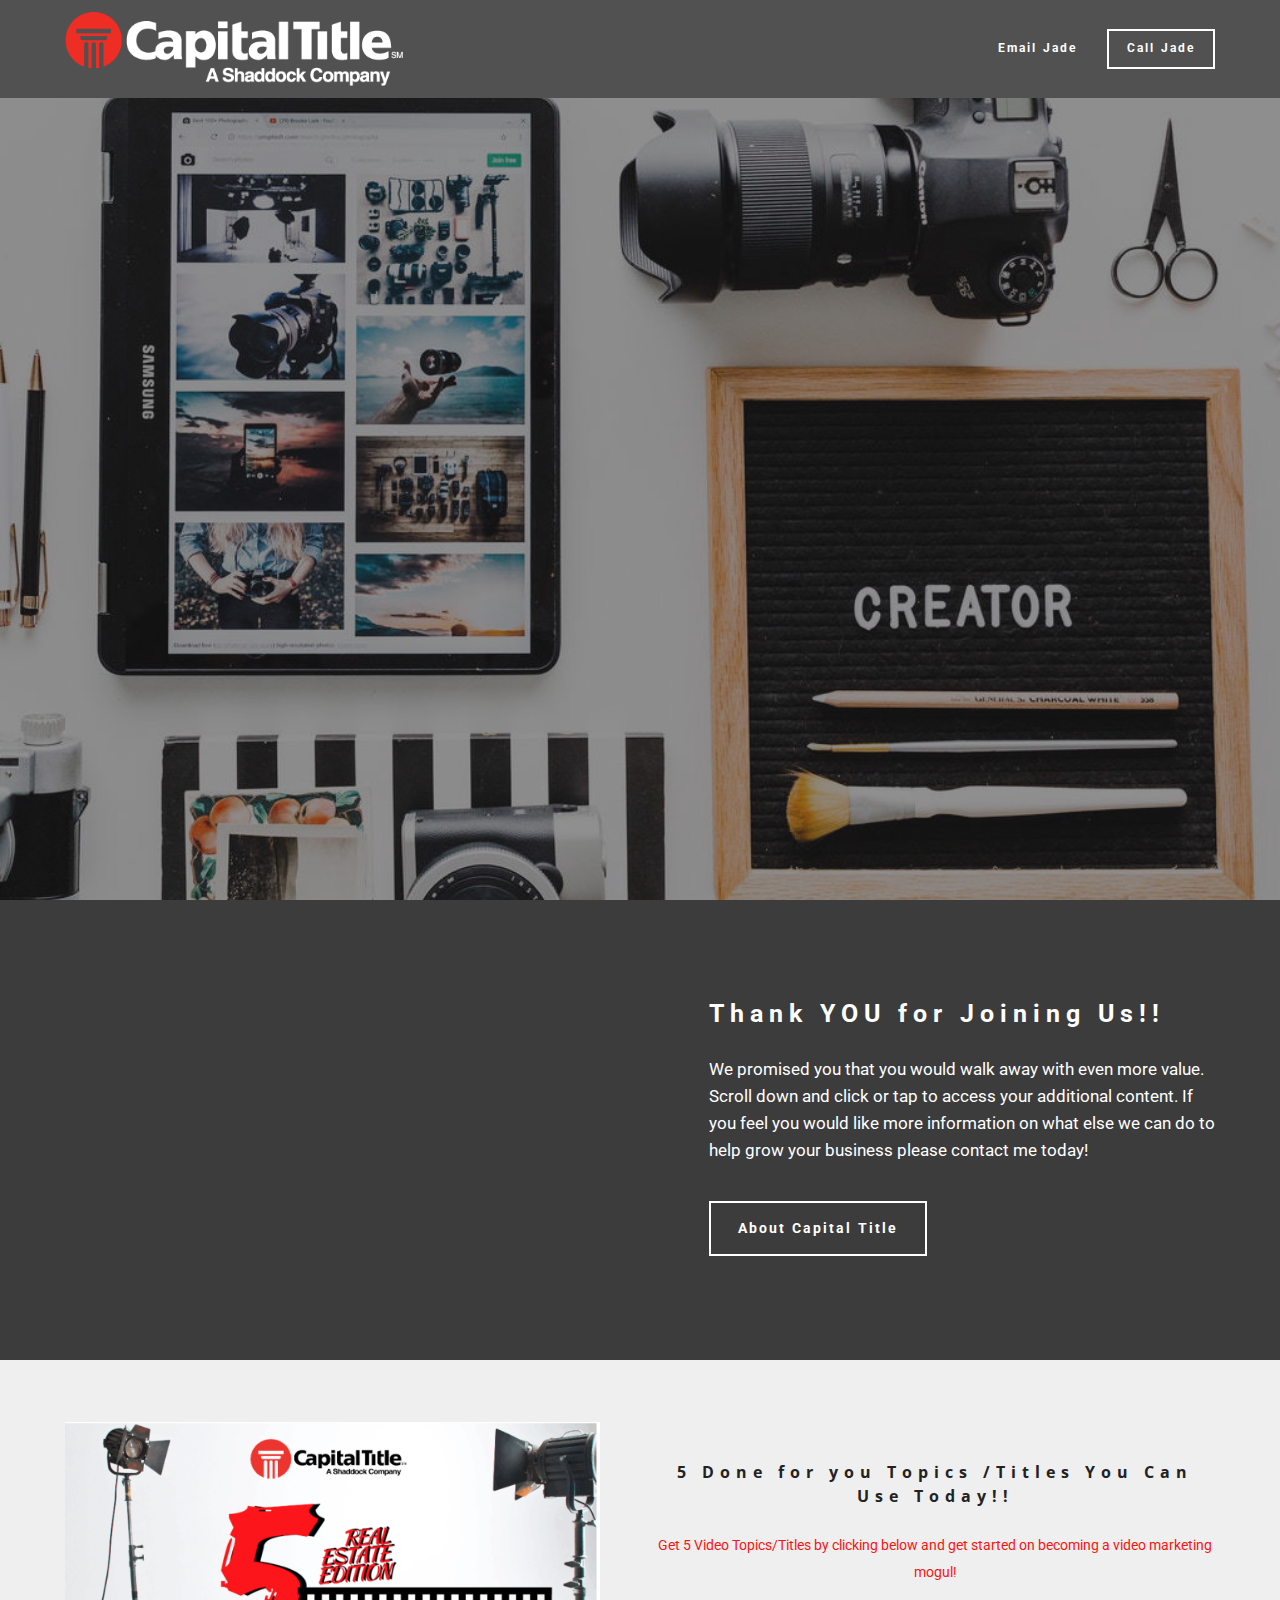
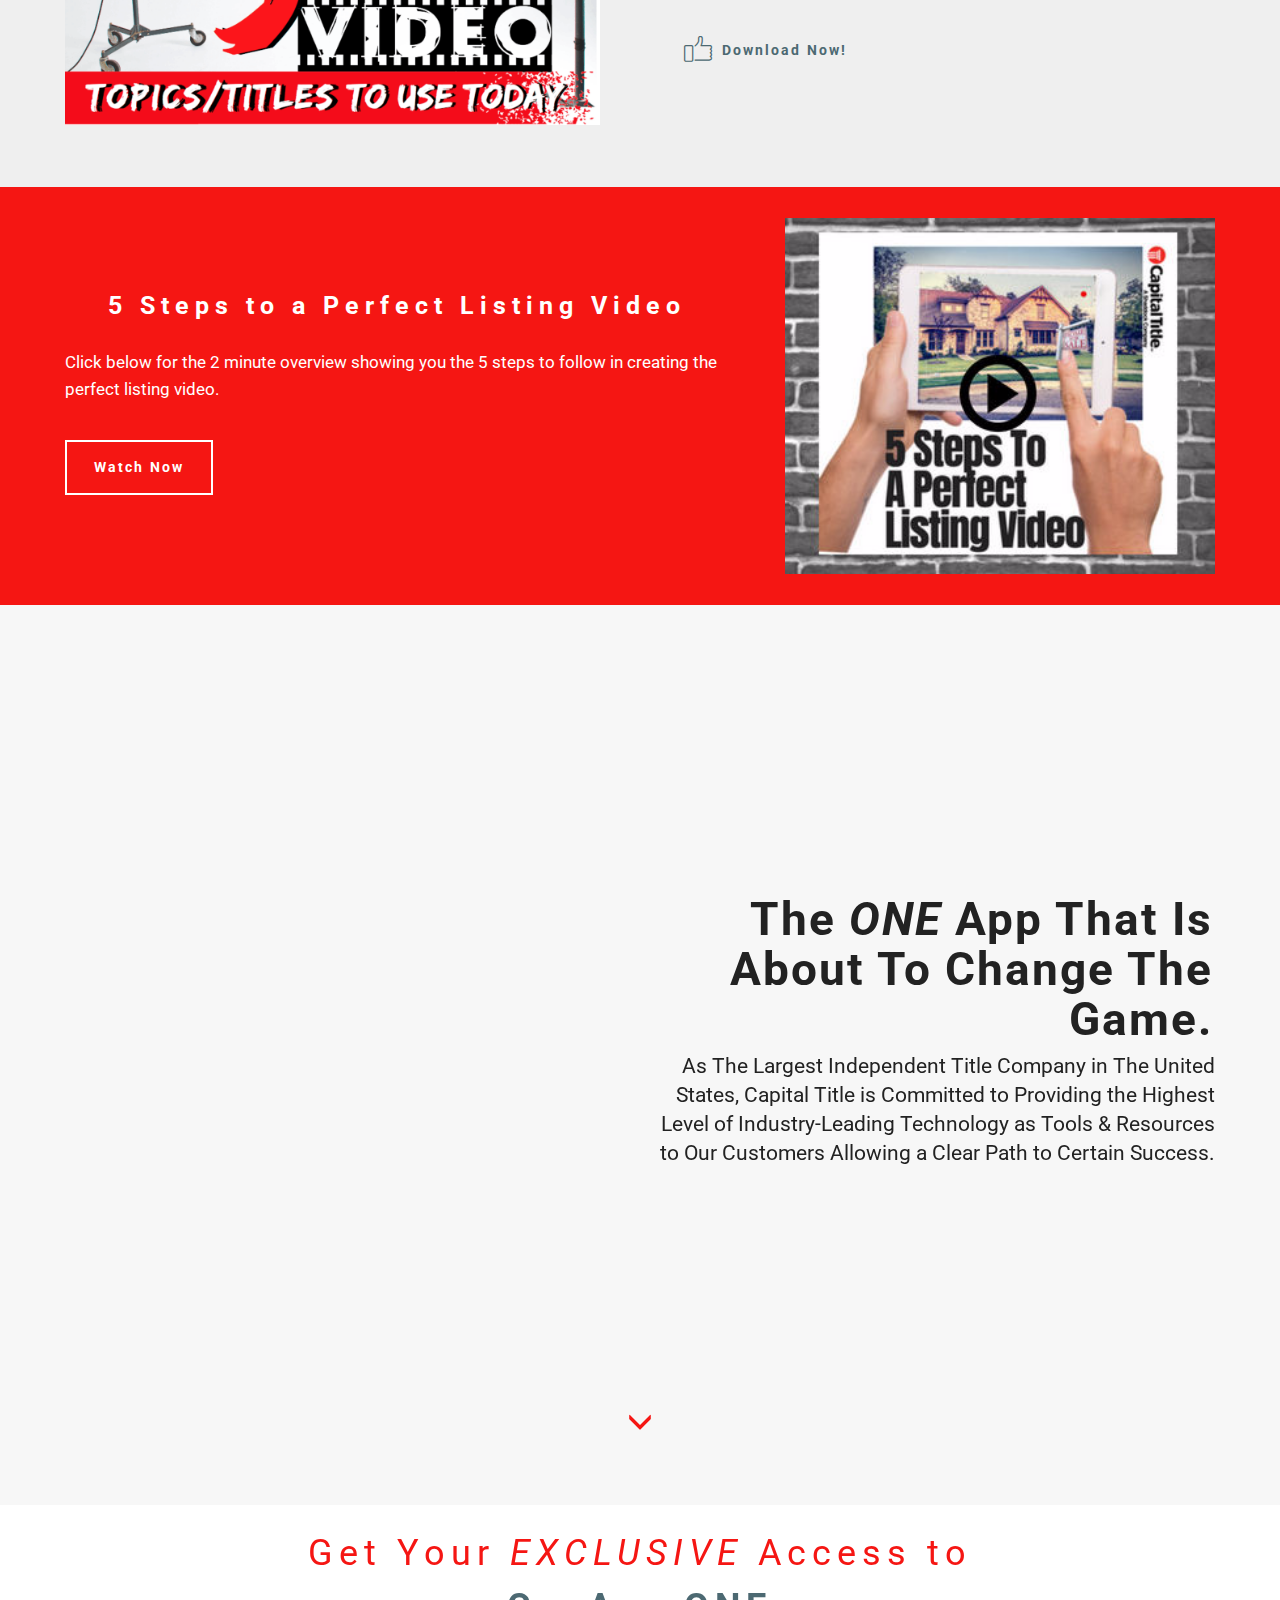
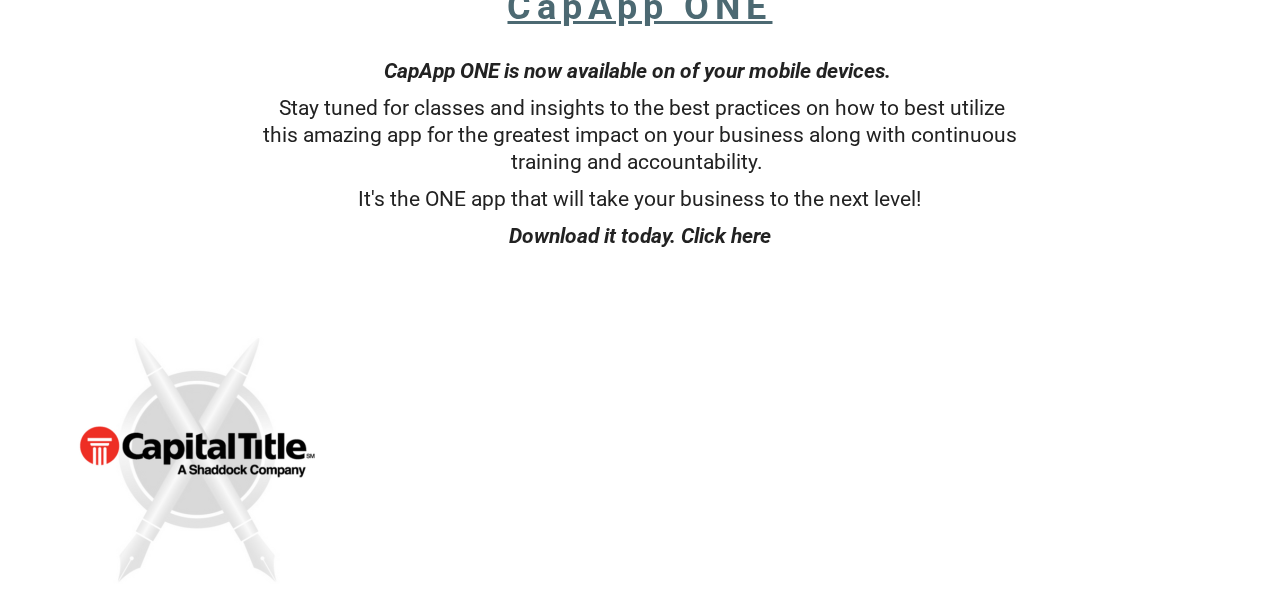
==== index.html @ 983e0384 "create github pages" ====
<!DOCTYPE html>
<html >
<head>
  <!-- Site made with Mobirise Website Builder v4.7.6, https://mobirise.com -->
  <meta charset="UTF-8">
  <meta http-equiv="X-UA-Compatible" content="IE=edge">
  <meta name="generator" content="Mobirise v4.7.6, mobirise.com">
  <meta name="viewport" content="width=device-width, initial-scale=1, minimum-scale=1">
  <link rel="shortcut icon" href="assets/images/capitaltitlelogo-whitelettering-new-448x98.png" type="image/x-icon">
  <meta name="description" content="">
  <title>Home</title>
  <link rel="stylesheet" href="https://fonts.googleapis.com/css?family=Roboto:700,400&subset=cyrillic,latin,greek,vietnamese">
  <link rel="stylesheet" href="assets/web/assets/mobirise-icons/mobirise-icons.css">
  <link rel="stylesheet" href="assets/bootstrap/css/bootstrap.min.css">
  <link rel="stylesheet" href="assets/animate.css/animate.min.css">
  <link rel="stylesheet" href="assets/mobirise/css/style.css">
  <link rel="stylesheet" href="assets/mobirise/css/mbr-additional.css" type="text/css">
  
  
  
</head>
<body>
  <section class="mbr-navbar mbr-navbar--freeze mbr-navbar--absolute mbr-navbar--sticky mbr-navbar--auto-collapse mbr-navbar--transparent" id="ext_menu-1" data-rv-view="0">
    <div class="mbr-navbar__section mbr-section">
        <div class="mbr-section__container container">
            <div class="mbr-navbar__container">
                <div class="mbr-navbar__column mbr-navbar__column--s mbr-navbar__brand">
                    <span class="mbr-navbar__brand-link mbr-brand mbr-brand--inline">
                        <span class="mbr-brand__logo"><a href="http://www.ctot.com" target="_blank"><img src="assets/images/capitaltitlelogo-whitelettering-new-448x98.png" class="mbr-navbar__brand-img mbr-brand__img" alt="Mobirise"></a></span>
                        
                    </span>
                </div>
                <div class="mbr-navbar__hamburger mbr-hamburger"><span class="mbr-hamburger__line"></span></div>
                <div class="mbr-navbar__column mbr-navbar__menu">
                    <nav class="mbr-navbar__menu-box mbr-navbar__menu-box--inline-right">
                        <div class="mbr-navbar__column">
                            <ul class="mbr-navbar__items mbr-navbar__items--right float-left mbr-buttons mbr-buttons--freeze mbr-buttons--right btn-decorator mbr-buttons--active"><li class="mbr-navbar__item"><a class="mbr-buttons__link btn text-white" href="mailto:jvice@ctot.com">Email Jade<br></a></li> </ul>                            
                            <ul class="mbr-navbar__items mbr-navbar__items--right mbr-buttons mbr-buttons--freeze mbr-buttons--right btn-inverse mbr-buttons--active"> <li class="mbr-navbar__item"><a class="mbr-buttons__btn btn btn-default" href="mailto:zbohl@ctot.com">Call Jade</a></li></ul>
                        </div>
                    </nav>
                </div>
            </div>
        </div>
    </div>
</section>

<section class="engine"><a href="https://mobirise.me/e">make a website for free</a></section><section class="mbr-box mbr-section mbr-section--relative mbr-section--fixed-size mbr-section--full-height mbr-section--bg-adapted mbr-parallax-background mbr-after-navbar" id="header1-0" data-rv-view="2" style="background-image: url(assets/images/mbr-1-1620x1080.jpg);">
    <div class="mbr-box__magnet mbr-box__magnet--sm-padding mbr-box__magnet--center-center">
        <div class="mbr-overlay" style="opacity: 0.5; background-color: rgb(34, 34, 34);"></div>
        <div class="mbr-box__container mbr-section__container container">
            <div class="mbr-box mbr-box--stretched"><div class="mbr-box__magnet mbr-box__magnet--center-center">
                <div class="row"><div class=" col-sm-8 col-sm-offset-2">
                    <div class="mbr-hero animated fadeInUp">
                        
                        
                    </div>
                    
                </div></div>
            </div></div>
        </div>
        
    </div>
</section>

<section class="mbr-section mbr-section--relative" id="msg-box5-u" data-rv-view="5" style="background-color: rgb(60, 60, 60);">
    
    <div class="mbr-section__container mbr-section__container--isolated container" style="padding-top: 62px; padding-bottom: 62px;">
        <div class="row">
            <div class="mbr-box mbr-box--fixed mbr-box--adapted">
                <div class="mbr-box__magnet mbr-box__magnet--top-right mbr-section__left col-sm-6 image-size" style="width: 60%;">
                    <figure class="mbr-figure mbr-figure--adapted mbr-figure--caption-inside-bottom mbr-figure--full-width"><iframe class="mbr-embedded-video" src="https://www.youtube.com/embed/ZSFCsEJLlt4?rel=0&amp;amp;showinfo=0&amp;autoplay=0&amp;loop=0" width="1280" height="720" frameborder="0" allowfullscreen></iframe></figure>
                </div>
                <div class="mbr-box__magnet mbr-class-mbr-box__magnet--center-left col-sm-6 content-size mbr-section__right">
                    <div class="mbr-section__container mbr-section__container--middle">
                        <div class="mbr-header mbr-header--auto-align mbr-header--wysiwyg">
                            <h3 class="mbr-header__text">Thank YOU for Joining Us!!</h3>
                            
                        </div>
                    </div>
                    <div class="mbr-section__container mbr-section__container--middle">
                        <div class="mbr-article mbr-article--auto-align mbr-article--wysiwyg"><p>We promised you that you would walk away with even more value. Scroll down and click or tap to access your additional content. If you feel you would like more information on what else we can do to help grow your business please contact me today!</p></div>
                    </div>
                    <div class="mbr-section__container">
                        <div class="mbr-buttons mbr-buttons--auto-align btn-inverse"><a class="mbr-buttons__btn btn btn-lg btn-default" href="https://ctot.com" target="_blank">About Capital Title</a></div>
                    </div>
                </div>
                
            </div>
        </div>
    </div>
</section>

<section class="mbr-section mbr-section--relative" id="msg-box4-v" data-rv-view="8" style="background-color: rgb(239, 239, 239);">
    
    <div class="mbr-section__container mbr-section__container--isolated container" style="padding-top: 62px; padding-bottom: 62px;">
        <div class="row">
            <div class="mbr-box mbr-box--fixed mbr-box--adapted">
                <div class="mbr-box__magnet mbr-box__magnet--top-right mbr-section__left col-sm-6 image-size" style="width: 50%;">
                    <figure class="mbr-figure mbr-figure--adapted mbr-figure--caption-inside-bottom mbr-figure--full-width"><a href="https://thereauthority.lpages.co/5-topics-titles-of-real-estate-videos" target="_blank"><img src="assets/images/screen-shot-2018-08-01-at-8.29.10-pm-1326x750.png" class="mbr-figure__img"></a></figure>
                </div>
                <div class="mbr-box__magnet mbr-class-mbr-box__magnet--center-left col-sm-6 content-size mbr-section__right">
                    <div class="mbr-section__container mbr-section__container--middle">
                        <div class="mbr-header mbr-header--auto-align mbr-header--wysiwyg">
                            <h3 class="mbr-header__text">5 Done for you Topics /Titles You Can Use Today!!</h3>
                            
                        </div>
                    </div>
                    <div class="mbr-section__container mbr-section__container--middle">
                        <div class="mbr-article mbr-article--auto-align mbr-article--wysiwyg"><p>Get 5 Video Topics/Titles by clicking below and get started on becoming a video marketing mogul!</p></div>
                    </div>
                    <div class="mbr-section__container">
                        <div class="mbr-buttons mbr-buttons--auto-align btn-inverse"><a class="mbr-buttons__btn btn btn-lg btn-link" href="https://thereauthority.lpages.co/5-topics-titles-of-real-estate-videos" target="_blank"><span class="mbri-like mbr-iconfont mbr-iconfont-btn"></span>Download Now!</a> </div>
                    </div>
                </div>
                
            </div>
        </div>
    </div>
</section>

<section class="mbr-section mbr-section--relative" id="msg-box5-w" data-rv-view="11" style="background-color: rgb(245, 22, 19);">
    
    <div class="mbr-section__container mbr-section__container--isolated container" style="padding-top: 31px; padding-bottom: 31px;">
        <div class="row">
            <div class="mbr-box mbr-box--fixed mbr-box--adapted">
                
                <div class="mbr-box__magnet mbr-class-mbr-box__magnet--center-left col-sm-6 content-size mbr-section__left">
                    <div class="mbr-section__container mbr-section__container--middle">
                        <div class="mbr-header mbr-header--auto-align mbr-header--wysiwyg">
                            <h3 class="mbr-header__text">5 Steps to a Perfect Listing Video</h3>
                            
                        </div>
                    </div>
                    <div class="mbr-section__container mbr-section__container--middle">
                        <div class="mbr-article mbr-article--auto-align mbr-article--wysiwyg"><p>Click below for the 2 minute overview showing you the 5 steps to follow in creating the perfect listing video.</p></div>
                    </div>
                    <div class="mbr-section__container">
                        <div class="mbr-buttons mbr-buttons--auto-align btn-inverse"><a class="mbr-buttons__btn btn btn-lg btn-default" href="https://youtu.be/L_--5yq7hmE" target="_blank">Watch Now</a></div>
                    </div>
                </div>
                <div class="mbr-box__magnet mbr-box__magnet--top-left mbr-section__right col-sm-6 image-size" style="width: 32%;">
                    <figure class="mbr-figure mbr-figure--adapted mbr-figure--caption-inside-bottom mbr-figure--full-width"><a href="https://youtu.be/L_--5yq7hmE"><img src="assets/images/5-steps-336x280.jpg" class="mbr-figure__img"></a></figure>
                </div>
            </div>
        </div>
    </div>
</section>

<section class="mbr-box mbr-section mbr-section--relative mbr-section--fixed-size mbr-section--full-height mbr-section--bg-adapted mbr-parallax-background" id="header1-m" data-rv-view="14" style="background-image: url(assets/images/img-1604-1024x653.jpg);">
    <div class="mbr-box__magnet mbr-box__magnet--sm-padding mbr-box__magnet--center-left">
        <div class="mbr-overlay" style="opacity: 0.5; background-color: rgb(239, 239, 239);"></div>
        <div class="mbr-box__container mbr-section__container container">
            <div class="mbr-box mbr-box--stretched"><div class="mbr-box__magnet mbr-box__magnet--center-left">
                <div class="row"><div class=" col-sm-6 col-sm-offset-6">
                    <div class="mbr-hero animated fadeInUp">
                        <h1 class="mbr-hero__text">The <em>ONE</em> App That Is About To Change The Game.</h1>
                        <p class="mbr-hero__subtext">As The Largest Independent Title Company in The United States, Capital Title is Committed to Providing the Highest Level of Industry-Leading Technology as Tools &amp; Resources to Our Customers Allowing a Clear Path to Certain Success.</p>
                    </div>
                    
                </div></div>
            </div></div>
        </div>
        <div class="mbr-arrow mbr-arrow--floating text-center">
            <div class="mbr-section__container container">
                <a class="mbr-arrow__link" href="#msg-box3-n"><i class="glyphicon glyphicon-menu-down"></i></a>
            </div>
        </div>
    </div>
</section>

<section class="mbr-section mbr-section--relative mbr-section--fixed-size" id="msg-box3-n" data-rv-view="17" style="background-color: rgb(255, 255, 255);">
    
    <div class="mbr-section__container container mbr-section__container--first" style="padding-top: 31px;">
        <div class="mbr-header mbr-header--wysiwyg row">
            <div class="col-sm-8 col-sm-offset-2">
                <h3 class="mbr-header__text"><span style="font-weight: normal;">Get Your <em>EXCLUSIVE</em> Access to</span><br><a href="http://getcapapp.com/" target="_blank">CapApp ONE</a><br></h3>
                
            </div>
        </div>
    </div>
    <div class="mbr-section__container container mbr-section__container--last" style="padding-bottom: 31px;">
        <div class="row">
            <div class="mbr-article mbr-article--wysiwyg col-sm-8 col-sm-offset-2"><p><strong><em>CapApp ONE is now available on of your mobile devices.&nbsp;</em></strong></p><p>&nbsp;Stay tuned for classes and insights to the best practices on how to best utilize this amazing app for the greatest impact on your business along with continuous training and accountability.&nbsp;</p><p>It's the ONE app that will take your business to the next level!</p><p><strong><em>Download it today. Click here</em></strong></p></div>
        </div>
    </div>
    
</section>

<section class="mbr-section mbr-section--relative mbr-section--fixed-size" id="contacts1-y" data-rv-view="20" style="background-color: rgb(255, 255, 255);">
    
    <div class="mbr-section__container container">
        <div class="mbr-contacts mbr-contacts--wysiwyg row" style="padding-top: 45px; padding-bottom: 15px;">
            <div class="col-sm-4">
                <div><img src="assets/images/red-and-orange-shape-logo-1-265x265.png" class="mbr-contacts__img mbr-contacts__img--left"></div>
            </div>
            <div class="col-sm-8">
                <div class="row">
                    <div class="col-sm-4">
                        <p class="mbr-contacts__text"></p>
                    </div>
                    <div class="col-sm-4">
                        <p class="mbr-contacts__text"></p>
                    </div>
                    <div class="col-sm-4"></div>
                </div>
            </div>
        </div>
    </div>
</section>


  <script src="assets/web/assets/jquery/jquery.min.js"></script>
  <script src="assets/bootstrap/js/bootstrap.min.js"></script>
  <script src="assets/smooth-scroll/smooth-scroll.js"></script>
  <script src="assets/jarallax/jarallax.js"></script>
  <script src="assets/mobirise/js/script.js"></script>
  
  
</body>
</html>
---- assets/web/assets/mobirise-icons/mobirise-icons.css ----
@font-face {
  font-family: 'MobiriseIcons';
  src:  url('mobirise-icons.eot?spat4u');
  src:  url('mobirise-icons.eot?spat4u#iefix') format('embedded-opentype'),
    url('mobirise-icons.ttf?spat4u') format('truetype'),
    url('mobirise-icons.woff?spat4u') format('woff'),
    url('mobirise-icons.svg?spat4u#MobiriseIcons') format('svg');
  font-weight: normal;
  font-style: normal;
}

[class^="mbri-"], [class*=" mbri-"] {
  /* use !important to prevent issues with browser extensions that change fonts */
  font-family: MobiriseIcons !important;
  speak: none;
  font-style: normal;
  font-weight: normal;
  font-variant: normal;
  text-transform: none;
  line-height: 1;

  /* Better Font Rendering =========== */
  -webkit-font-smoothing: antialiased;
  -moz-osx-font-smoothing: grayscale;
}

.mbri-add-submenu:before {
  content: "\e900";
}
.mbri-alert:before {
  content: "\e901";
}
.mbri-align-center:before {
  content: "\e902";
}
.mbri-align-justify:before {
  content: "\e903";
}
.mbri-align-left:before {
  content: "\e904";
}
.mbri-align-right:before {
  content: "\e905";
}
.mbri-android:before {
  content: "\e906";
}
.mbri-apple:before {
  content: "\e907";
}
.mbri-arrow-down:before {
  content: "\e908";
}
.mbri-arrow-next:before {
  content: "\e909";
}
.mbri-arrow-prev:before {
  content: "\e90a";
}
.mbri-arrow-up:before {
  content: "\e90b";
}
.mbri-bold:before {
  content: "\e90c";
}
.mbri-bookmark:before {
  content: "\e90d";
}
.mbri-bootstrap:before {
  content: "\e90e";
}
.mbri-briefcase:before {
  content: "\e90f";
}
.mbri-browse:before {
  content: "\e910";
}
.mbri-bulleted-list:before {
  content: "\e911";
}
.mbri-calendar:before {
  content: "\e912";
}
.mbri-camera:before {
  content: "\e913";
}
.mbri-cart-add:before {
  content: "\e914";
}
.mbri-cart-full:before {
  content: "\e915";
}
.mbri-cash:before {
  content: "\e916";
}
.mbri-change-style:before {
  content: "\e917";
}
.mbri-chat:before {
  content: "\e918";
}
.mbri-clock:before {
  content: "\e919";
}
.mbri-close:before {
  content: "\e91a";
}
.mbri-cloud:before {
  content: "\e91b";
}
.mbri-code:before {
  content: "\e91c";
}
.mbri-contact-form:before {
  content: "\e91d";
}
.mbri-credit-card:before {
  content: "\e91e";
}
.mbri-cursor-click:before {
  content: "\e91f";
}
.mbri-cust-feedback:before {
  content: "\e920";
}
.mbri-database:before {
  content: "\e921";
}
.mbri-delivery:before {
  content: "\e922";
}
.mbri-desktop:before {
  content: "\e923";
}
.mbri-devices:before {
  content: "\e924";
}
.mbri-down:before {
  content: "\e925";
}
.mbri-download:before {
  content: "\e989";
}
.mbri-drag-n-drop:before {
  content: "\e927";
}
.mbri-drag-n-drop2:before {
  content: "\e928";
}
.mbri-edit:before {
  content: "\e929";
}
.mbri-edit2:before {
  content: "\e92a";
}
.mbri-error:before {
  content: "\e92b";
}
.mbri-extension:before {
  content: "\e92c";
}
.mbri-features:before {
  content: "\e92d";
}
.mbri-file:before {
  content: "\e92e";
}
.mbri-flag:before {
  content: "\e92f";
}
.mbri-folder:before {
  content: "\e930";
}
.mbri-gift:before {
  content: "\e931";
}
.mbri-github:before {
  content: "\e932";
}
.mbri-globe:before {
  content: "\e933";
}
.mbri-globe-2:before {
  content: "\e934";
}
.mbri-growing-chart:before {
  content: "\e935";
}
.mbri-hearth:before {
  content: "\e936";
}
.mbri-help:before {
  content: "\e937";
}
.mbri-home:before {
  content: "\e938";
}
.mbri-hot-cup:before {
  content: "\e939";
}
.mbri-idea:before {
  content: "\e93a";
}
.mbri-image-gallery:before {
  content: "\e93b";
}
.mbri-image-slider:before {
  content: "\e93c";
}
.mbri-info:before {
  content: "\e93d";
}
.mbri-italic:before {
  content: "\e93e";
}
.mbri-key:before {
  content: "\e93f";
}
.mbri-laptop:before {
  content: "\e940";
}
.mbri-layers:before {
  content: "\e941";
}
.mbri-left-right:before {
  content: "\e942";
}
.mbri-left:before {
  content: "\e943";
}
.mbri-letter:before {
  content: "\e944";
}
.mbri-like:before {
  content: "\e945";
}
.mbri-link:before {
  content: "\e946";
}
.mbri-lock:before {
  content: "\e947";
}
.mbri-login:before {
  content: "\e948";
}
.mbri-logout:before {
  content: "\e949";
}
.mbri-magic-stick:before {
  content: "\e94a";
}
.mbri-map-pin:before {
  content: "\e94b";
}
.mbri-menu:before {
  content: "\e94c";
}
.mbri-mobile:before {
  content: "\e94d";
}
.mbri-mobile2:before {
  content: "\e94e";
}
.mbri-mobirise:before {
  content: "\e94f";
}
.mbri-more-horizontal:before {
  content: "\e950";
}
.mbri-more-vertical:before {
  content: "\e951";
}
.mbri-music:before {
  content: "\e952";
}
.mbri-new-file:before {
  content: "\e953";
}
.mbri-numbered-list:before {
  content: "\e954";
}
.mbri-opened-folder:before {
  content: "\e955";
}
.mbri-pages:before {
  content: "\e956";
}
.mbri-paper-plane:before {
  content: "\e957";
}
.mbri-paperclip:before {
  content: "\e958";
}
.mbri-photo:before {
  content: "\e959";
}
.mbri-photos:before {
  content: "\e95a";
}
.mbri-pin:before {
  content: "\e95b";
}
.mbri-play:before {
  content: "\e95c";
}
.mbri-plus:before {
  content: "\e95d";
}
.mbri-preview:before {
  content: "\e95e";
}
.mbri-print:before {
  content: "\e95f";
}
.mbri-protect:before {
  content: "\e960";
}
.mbri-question:before {
  content: "\e961";
}
.mbri-quote-left:before {
  content: "\e962";
}
.mbri-quote-right:before {
  content: "\e963";
}
.mbri-refresh:before {
  content: "\e964";
}
.mbri-responsive:before {
  content: "\e965";
}
.mbri-right:before {
  content: "\e966";
}
.mbri-rocket:before {
  content: "\e967";
}
.mbri-sad-face:before {
  content: "\e968";
}
.mbri-sale:before {
  content: "\e969";
}
.mbri-save:before {
  content: "\e96a";
}
.mbri-search:before {
  content: "\e96b";
}
.mbri-setting:before {
  content: "\e96c";
}
.mbri-setting2:before {
  content: "\e96d";
}
.mbri-setting3:before {
  content: "\e96e";
}
.mbri-share:before {
  content: "\e96f";
}
.mbri-shopping-bag:before {
  content: "\e970";
}
.mbri-shopping-basket:before {
  content: "\e971";
}
.mbri-shopping-cart:before {
  content: "\e972";
}
.mbri-sites:before {
  content: "\e973";
}
.mbri-smile-face:before {
  content: "\e974";
}
.mbri-speed:before {
  content: "\e975";
}
.mbri-star:before {
  content: "\e976";
}
.mbri-success:before {
  content: "\e977";
}
.mbri-sun:before {
  content: "\e978";
}
.mbri-sun2:before {
  content: "\e979";
}
.mbri-tablet:before {
  content: "\e97a";
}
.mbri-tablet-vertical:before {
  content: "\e97b";
}
.mbri-target:before {
  content: "\e97c";
}
.mbri-timer:before {
  content: "\e97d";
}
.mbri-to-ftp:before {
  content: "\e97e";
}
.mbri-to-local-drive:before {
  content: "\e97f";
}
.mbri-touch-swipe:before {
  content: "\e980";
}
.mbri-touch:before {
  content: "\e981";
}
.mbri-trash:before {
  content: "\e982";
}
.mbri-underline:before {
  content: "\e983";
}
.mbri-unlink:before {
  content: "\e984";
}
.mbri-unlock:before {
  content: "\e985";
}
.mbri-up-down:before {
  content: "\e986";
}
.mbri-up:before {
  content: "\e987";
}
.mbri-update:before {
  content: "\e988";
}
.mbri-upload:before {
 content: "\e926"; 
}
.mbri-user:before {
  content: "\e98a";
}
.mbri-user2:before {
  content: "\e98b";
}
.mbri-users:before {
  content: "\e98c";
}
.mbri-video:before {
  content: "\e98d";
}
.mbri-video-play:before {
  content: "\e98e";
}
.mbri-watch:before {
  content: "\e98f";
}
.mbri-website-theme:before {
  content: "\e990";
}
.mbri-wifi:before {
  content: "\e991";
}
.mbri-windows:before {
  content: "\e992";
}
.mbri-zoom-out:before {
  content: "\e993";
}
.mbri-redo:before {
  content: "\e994";
}
.mbri-undo:before {
  content: "\e995";
}
---- assets/mobirise/css/style.css ----
.engine {
	position: absolute;
	text-indent: -2400px;
	text-align: center;
	padding: 0;
	top: 0;
	left: -2400px;
}.is-builder .animated {
  -webkit-animation-name: none !important;
  animation-name: none !important;
}
html {
  position: relative;
  min-height: 100%;
}
.mbr-embedded-video {
  position: relative;
}
.mbr-background-video,
.mbr-background-video-preview {
  bottom: 0;
  left: 0;
  overflow: hidden;
  position: absolute;
  right: 0;
  top: 0;
}
.mbr-parallax-background,
.mbr-background {
  background-attachment: fixed !important;
  background-position: 50% 0;
  background-repeat: no-repeat;
  background-size: cover !important;
}
.mbr-hidden-scrollbar .mbr-parallax-background {
  background-size: auto 130%;
}
.mobile .mbr-parallax-background {
  background-attachment: scroll !important;
}
.mbr-background {
  background-attachment: scroll !important;
}
.mbr-navbar {
  position: relative;
  width: 100%;
}
.mbr-navbar:before {
  content: "";
  display: block;
}
.mbr-navbar__brand-link:after,
.mbr-navbar__brand-img {
  max-height: 74px;
  height: 100%;
}
.mbr-navbar:before,
.mbr-navbar__container {
  height: 98px;
}
.mbr-navbar--ss .mbr-navbar__brand-link:after,
.mbr-navbar--ss .mbr-navbar__brand-img {
  height: 74px;
}
.mbr-navbar--ss:before,
.mbr-navbar--ss .mbr-navbar__container {
  height: 98px;
}
.mbr-navbar--xs .mbr-navbar__brand-link:after,
.mbr-navbar--xs .mbr-navbar__brand-img {
  height: 32px;
}
.mbr-navbar--xs:before,
.mbr-navbar--xs .mbr-navbar__container {
  height: 56px;
}
.mbr-navbar--s .mbr-navbar__brand-link:after,
.mbr-navbar--s .mbr-navbar__brand-img {
  height: 48px;
}
.mbr-navbar--s:before,
.mbr-navbar--s .mbr-navbar__container {
  height: 72px;
}
.mbr-navbar--m .mbr-navbar__brand-link:after,
.mbr-navbar--m .mbr-navbar__brand-img {
  height: 64px;
}
.mbr-navbar--m:before,
.mbr-navbar--m .mbr-navbar__container {
  height: 88px;
}
.mbr-navbar--l .mbr-navbar__brand-link:after,
.mbr-navbar--l .mbr-navbar__brand-img {
  height: 96px;
}
.mbr-navbar--l:before,
.mbr-navbar--l .mbr-navbar__container {
  height: 120px;
}
.mbr-navbar--xl .mbr-navbar__brand-link:after,
.mbr-navbar--xl .mbr-navbar__brand-img {
  height: 128px;
}
.mbr-navbar--xl:before,
.mbr-navbar--xl .mbr-navbar__container {
  height: 152px;
}
.mbr-navbar--short .mbr-navbar__brand-link:after,
.mbr-navbar--short .mbr-navbar__brand-img {
  height: 40px;
}
.mbr-navbar--short .mbr-brand__logo .mbr-iconfont{
  font-size: 40px;
}
.mbr-navbar--short:before,
.mbr-navbar--short .mbr-navbar__container {
  height: 64px;
}
.mbr-navbar--short .mbr-navbar__container {
  padding: 12px 0;
}
@media (max-width: 767px) {
  .mbr-navbar--short .mbr-navbar__brand-link:after,
  .mbr-navbar--short .mbr-navbar__brand-img {
    height: 31px;
  }
  .mbr-navbar--short:before,
  .mbr-navbar--short .mbr-navbar__container {
    height: 45px;
  }
  .mbr-navbar--short .mbr-navbar__container {
    padding: 7px 0;
  }
}
.mbr-navbar__brand-img {
  position: relative;
}
.mbr-navbar__brand-img,
.mbr-navbar__container,
.mbr-navbar__section {
  -webkit-transition: all 300ms ease-in-out 0s;
  -o-transition: all 300ms ease-in-out 0s;
  transition: all 300ms ease-in-out 0s;
}
.mbr-navbar__section {
  background: #2c2c2c;
  height: auto;
  position: absolute;
  top: 0;
  width: 100%;
  z-index: 1000;
}
.mbr-navbar__container {
  display: table;
  padding: 12px 0;
  width: 100%;
}
.mbr-navbar__menu-box {
  display: table;
  width: 100%;
}
.mbr-navbar__menu-box--inline-left,
.mbr-navbar__menu-box--inline-center,
.mbr-navbar__menu-box--inline-right {
  display: block;
  text-align: left;
}
.mbr-navbar__menu-box--inline-center {
  text-align: center;
}
.mbr-navbar__menu-box--inline-right {
  text-align: right;
}
.mbr-navbar__column {
  display: table-cell;
  vertical-align: middle;
}
.mbr-navbar__column--xxs {
  width: 1%;
}
.mbr-navbar__column--xs {
  width: 10%;
}
.mbr-navbar__column--s {
  width: 20%;
}
.mbr-navbar__column--m {
  width: 30%;
}
.mbr-navbar__column--l {
  width: 40%;
}
.mbr-navbar__column--xl {
  width: 50%;
}
.mbr-navbar__menu-box--inline-left .mbr-navbar__column,
.mbr-navbar__menu-box--inline-center .mbr-navbar__column,
.mbr-navbar__menu-box--inline-right .mbr-navbar__column {
  display: inline-block;
}
.mbr-navbar__items {
  float: left;
  padding-left: 0px;
  position: relative;
  left: -20px;
}
.mbr-navbar__items--right {
  float: right;
  left: 0;
}
.float-left {
  float: left;
}
.mbr-navbar__item {
  display: block;
  float: left;
  position: relative;
}
.mbr-navbar__hamburger {
  display: none;
  margin-top: -11px;
  position: absolute;
  right: 0;
  top: 50%;
  z-index: 10000;
}
.mbr-navbar--collapsed .mbr-navbar__container {
  position: relative;
}
.mbr-navbar--collapsed .mbr-navbar__column {
  display: block;
  width: 100%;
}
.mbr-navbar--collapsed .mbr-navbar__items--right {
  padding-top: 13px;
}
.mbr-navbar--collapsed .mbr-navbar__menu {
  background: rgba(0, 0, 0, 0.9);
  display: none;
  height: 100%;
  left: 0;
  position: fixed;
  top: 0;
  width: 100%;
  z-index: 9999;
}
.mbr-navbar--collapsed .mbr-navbar__menu-box {
  display: table-cell;
  vertical-align: middle;
}
.mbr-navbar--collapsed .mbr-navbar__items {
  float: none;
}
.mbr-navbar--collapsed .mbr-navbar__item {
  float: none;
}
.mbr-navbar--collapsed .mbr-navbar__hamburger {
  display: block;
}
.mbr-navbar--collapsed.mbr-navbar--open .mbr-navbar__menu {
  display: table;
}
.mbr-navbar--collapsed.mbr-navbar--open:not(.mbr-navbar--sticky) .mbr-navbar__section {
  background: none;
  position: fixed;
}
.mbr-navbar--collapsed.mbr-navbar--open .mbr-navbar__brand {
  visibility: hidden;
}
.mbr-navbar--collapsed.mbr-navbar--sticky.mbr-navbar--open .mbr-navbar__brand {
  visibility: visible;
}
.mbr-navbar--collapsed.mbr-navbar--open .mbr-navbar__brand-img,
.mbr-navbar--collapsed.mbr-navbar--open .mbr-navbar__container {
  -webkit-transition: none;
  -o-transition: none;
  transition: none;
}
.mbr-navbar--freeze.mbr-navbar--collapsed.mbr-navbar--open .mbr-navbar__hamburger,
.mbr-navbar--freeze.mbr-navbar--collapsed.mbr-navbar--open .mbr-navbar__hamburger:hover {
  color: #fff !important;
}
.mbr-navbar--sticky .mbr-navbar__section {
  position: fixed;
}
.mbr-navbar--absolute {
  position: absolute;
}
/* fix for popup menu conflict */
@media (max-width: 480px) {
  .mbr-navbar--absolute.mbr-navbar[id^=menu-] {
    position: absolute;
  }
}
.mbr-navbar--transparent .mbr-navbar__section {
  background: none;
}
.mbr-navbar--stuck .mbr-navbar__section,
.mbr-navbar--relative .mbr-navbar__section {
  background: #2c2c2c;
}
@media (max-width: 991px) {
  .mbr-navbar--auto-collapse .mbr-navbar__container {
    position: relative;
  }
  .mbr-navbar--auto-collapse .mbr-navbar__column {
    display: block;
    width: 100%;
  }
  .mbr-navbar__column {
    max-height: 100vh;
    overflow-x: hidden;
    overflow-y:auto;
  }
  .mbr-navbar__column::-webkit-scrollbar {
    display:none;
  }
  .mbr-navbar--auto-collapse .mbr-navbar__items--right {
    padding-top: 13px;
  }
  .mbr-navbar--auto-collapse .mbr-navbar__menu {
    background: rgba(0, 0, 0, 0.9);
    display: none;
    height: 100%;
    left: 0;
    position: fixed;
    top: 0;
    width: 100%;
    z-index: 9999;
  }
  .mbr-navbar--auto-collapse .mbr-navbar__menu-box {
    display: table-cell;
    vertical-align: middle;
  }
  .mbr-navbar--auto-collapse .mbr-navbar__items {
    float: none;
  }
  .mbr-navbar--auto-collapse .mbr-navbar__item {
    float: none;
  }
  .mbr-navbar--auto-collapse .mbr-navbar__hamburger {
    display: block;
  }
  .mbr-navbar--auto-collapse.mbr-navbar--open .mbr-navbar__menu {
    display: table;
  }
  .mbr-navbar--auto-collapse.mbr-navbar--open:not(.mbr-navbar--sticky) .mbr-navbar__section {
    background: none;
    position: fixed;
  }
  .mbr-navbar--auto-collapse.mbr-navbar--open .mbr-navbar__brand {
    visibility: hidden;
  }
  .mbr-navbar--auto-collapse.mbr-navbar--sticky.mbr-navbar--open .mbr-navbar__brand {
    visibility: visible;
  }
  .mbr-navbar--auto-collapse.mbr-navbar--open .mbr-navbar__brand-img,
  .mbr-navbar--auto-collapse.mbr-navbar--open .mbr-navbar__container {
    -webkit-transition: none;
    -o-transition: none;
    transition: none;
  }
}
.mbr-after-navbar:before {
  content: "";
  display: block;
  height: 98px;
}
.mbr-hamburger {
  cursor: pointer;
  height: 23px;
  width: 30px;
}
.mbr-hamburger:focus {
  outline: none;
}
.mbr-hamburger__line,
.mbr-hamburger__line:before,
.mbr-hamburger__line:after {
  content: "";
  position: absolute;
  display: block;
  height: 1px;
  cursor: pointer;
}
.mbr-hamburger__line,
.mbr-hamburger__line:before,
.mbr-hamburger__line:after {
  width: 30px;
  border-bottom: 5px solid;
  top: 9px;
}
.mbr-hamburger__line:before {
  top: -9px;
}
.mbr-hamburger__line:after {
  top: 9px;
}
.mbr-hamburger__line,
.mbr-hamburger__line:before,
.mbr-hamburger__line:after {
  -webkit-transition: all 300ms ease-in-out;
  transition: all 300ms ease-in-out;
}
.mbr-hamburger--open .mbr-hamburger__line {
  border-color: transparent;
}
.mbr-hamburger--open .mbr-hamburger__line:before,
.mbr-hamburger--open .mbr-hamburger__line:after {
  top: 0;
}
.mbr-hamburger--open .mbr-hamburger__line:before {
  -ms-transform: rotate(45deg);
  -webkit-transform: rotate(45deg);
  transform: rotate(45deg);
}
.mbr-hamburger--open .mbr-hamburger__line:after {
  top: 10px;
  -ms-transform: translatey(-10px) rotate(-45deg);
  -webkit-transform: translatey(-10px) rotate(-45deg);
  transform: translatey(-10px) rotate(-45deg);
}
@media (max-width: 767px) {
  .mbr-hamburger {
    height: 23px;
    width: 27px;
  }
  .mbr-hamburger__line,
  .mbr-hamburger__line:before,
  .mbr-hamburger__line:after {
    width: 27px;
    border-bottom: 4px solid;
    top: 9px;
  }
  .mbr-hamburger__line:before {
    top: -9px;
  }
  .mbr-hamburger__line:after {
    top: 9px;
  }
}

.navbar-dropdown .hamburger-icon {
  content: "";
  width: 16px;
  -webkit-box-shadow: 0 -6px 0 1px,0 0 0 1px,0 6px 0 1px;
  -moz-box-shadow: 0 -6px 0 1px,0 0 0 1px,0 6px 0 1px;
  box-shadow: 0 -6px 0 1px,0 0 0 1px,0 6px 0 1px;
}

.mbr-brand {
  display: block;
  float: left;
  position: relative;
}
.mbr-brand,
.mbr-brand:hover {
  text-decoration: none;
}
.mbr-brand__name {
  display: block;
  font-weight: bold;
  margin-top: 5px;
  text-align: center;
}
.mbr-brand__name,
.mbr-brand__name:hover {
  text-decoration: none;
}
.mbr-brand--inline {
  display: table;
}
.mbr-brand--inline:after {
  content: "";
  display: table-cell;
  width: 1px;
}
.mbr-brand--inline .mbr-brand__logo,
.mbr-brand--inline .mbr-brand__name {
  display: table-cell;
  vertical-align: middle;
}
.mbr-brand--inline .mbr-brand__logo {
  padding-right: 10px;
}
.mbr-brand--inline .mbr-brand__name {
  margin: 0;
  text-align: left;
}
.mbr-form {
  display: table;
  margin-top: -13px;
  position: relative;
  top: 14px;
  width: 100%;
}
.mbr-form__left,
.mbr-form__right {
  display: table-cell;
  vertical-align: top;
}
.mbr-form__left {
  padding-right: 3px;
}
.mbr-form__right {
  width: 1px;
}
@media (max-width: 530px) {
  .mbr-form {
    display: block;
    margin-top: -27px;
    position: relative;
    top: 26px;
  }
  .mbr-form__left,
  .mbr-form__right {
    display: block;
  }
  .mbr-form__left {
    margin-bottom: 12px;
    padding-right: 0;
  }
  .mbr-form__right {
    width: 100%;
  }
}
.mbr-section {
  padding: 0 20px;
}
.mbr-section--no-padding {
  padding: 0;
}
.mbr-section--relative {
  position: relative;
}
.mbr-section--fixed-size {
  overflow: hidden;
}
.mbr-section--full-height {
  height: 100vh;
}
.mbr-section--full-height.mbr-after-navbar:before {
  display: none;
}
.mbr-section--bg-adapted {
  background-attachment: scroll;
  background-position: 50% 0;
  background-repeat: no-repeat;
  background-size: cover;
}
.mbr-section--gray {
  background-color: #444444;
}
.mbr-section--light-gray {
  background-color: #f0f0f0;
}
.mbr-section--dark-gray {
  background-color: #3c3c3c;
}
.mbr-section__container {
  padding: 0;
  position: relative;
  z-index: 3;
}
.mbr-section__container--center {
  text-align: center;
}
.mbr-section__container--std-padding {
  padding: 93px 0;
}
.mbr-section__container--std-top-padding {
  padding-top: 93px;
}
.mbr-section__container--std-bot-padding {
  padding-bottom: 93px;
}
.mbr-section__container--sm-padding {
  padding: 41px 0;
}
.mbr-section__container--sm-top-padding {
  padding-top: 41px;
}
.mbr-section__container--sm-bot-padding {
  padding-bottom: 41px;
}
.mbr-section__container--isolated {
  padding-bottom: 93px;
  padding-top: 93px;
}
.mbr-section__container--first {
  padding-top: 93px;
  padding-bottom: 41px;
}
.mbr-section__container--middle {
  padding-bottom: 41px;
}
.mbr-section__container--last {
  padding-bottom: 93px;
}
.mbr-section__row {
  margin-left: -24px;
  margin-right: -24px;
}
.mbr-section__col {
  overflow: hidden;
  padding-left: 24px;
  padding-right: 24px;
}
.mbr-section__left {
  padding-right: 40px;
}
.mbr-section__right {
  padding-left: 15px;
}
.mbr-section__header {
  line-height: 1.5em;
  margin: -10px 0 0;
  text-align: center;
}
@media (min-width: 768px) {
  .mbr-section--short-paddings .mbr-section__container--std-padding {
    padding: 59px 0;
  }
  .mbr-section--short-paddings .mbr-section__container--std-top-padding {
    padding-top: 59px;
  }
  .mbr-section--short-paddings .mbr-section__container--std-bot-padding {
    padding-bottom: 59px;
  }
  .mbr-section--short-paddings .mbr-section__container--sm-padding {
    padding: 41px 0;
  }
  .mbr-section--short-paddings .mbr-section__container--sm-top-padding {
    padding-top: 41px;
  }
  .mbr-section--short-paddings .mbr-section__container--sm-bot-padding {
    padding-bottom: 41px;
  }
  .mbr-section--short-paddings .mbr-section__container--isolated {
    padding-bottom: 59px;
    padding-top: 59px;
  }
  .mbr-section--short-paddings .mbr-section__container--first {
    padding-top: 59px;
    padding-bottom: 41px;
  }
  .mbr-section--short-paddings .mbr-section__container--middle {
    padding-bottom: 41px;
  }
  .mbr-section--short-paddings .mbr-section__container--last {
    padding-bottom: 59px;
  }
}
@media (max-width: 767px) {
  .mbr-section__left {
    padding-right: 15px;
  }
  .mbr-section__right {
    padding-left: 15px;
    padding-top: 51px;
  }
}
.mbr-arrow {
  bottom: 71px;
  left: 0;
  line-height: 1px;
  padding: 0 20px;
  position: absolute;
  width: 100%;
  z-index: 3;
}
.mbr-arrow__link {
  display: inline-block;
  font-size: 26px;
}
.mbr-arrow__link,
.mbr-arrow__link:hover,
.mbr-arrow__link:focus {
  color: #fff;
}
.mbr-arrow--floating .mbr-arrow__link {
  -webkit-animation: floating-arrow 1.6s infinite ease-in-out 0s;
  -o-animation: floating-arrow 1.6s infinite ease-in-out 0s;
  animation: floating-arrow 1.6s infinite ease-in-out 0s;
}
@-webkit-keyframes floating-arrow {
  from {
    -webkit-transform: translateY(0);
    transform: translateY(0);
  }
  65% {
    -webkit-transform: translateY(11px);
    transform: translateY(11px);
  }
  to {
    -webkit-transform: translateY(0);
    transform: translateY(0);
  }
}
@-o-keyframes floating-arrow {
  from {
    -webkit-transform: translateY(0);
    transform: translateY(0);
  }
  65% {
    -webkit-transform: translateY(11px);
    transform: translateY(11px);
  }
  to {
    -webkit-transform: translateY(0);
    transform: translateY(0);
  }
}
@keyframes floating-arrow {
  from {
    -webkit-transform: translateY(0);
    transform: translateY(0);
  }
  65% {
    -webkit-transform: translateY(11px);
    transform: translateY(11px);
  }
  to {
    -webkit-transform: translateY(0);
    transform: translateY(0);
  }
}
.mbr-arrow--dark .mbr-arrow__link,
.mbr-arrow--dark .mbr-arrow__link:hover,
.mbr-arrow--dark .mbr-arrow__link:focus {
  color: #252525;
}
@media (max-width: 767px) {
  .mbr-arrow {
    bottom: 41px;
  }
}
@media (max-width: 320px) {
  .mbr-arrow {
    bottom: 21px;
    text-align: center;
  }
}
@media all and (device-width: 320px) and (device-height: 568px) and (orientation: portrait) {
  .mbr-arrow {
    bottom: 31px;
  }
}
.mbr-box {
  display: table;
  width: 100%;
}
.mbr-box--fixed {
  table-layout: fixed;
}
.mbr-box--stretched {
  height: 100%;
}
.mbr-box__magnet {
  display: table-cell;
  float: none;
  height: 100%;
  margin-bottom: 0;
  margin-top: 0;
  text-align: center;
  vertical-align: middle;
}
.mbr-box__magnet--sm-padding {
  padding: 41px 0;
}
.mbr-box__magnet--top-left,
.mbr-box__magnet--top-center,
.mbr-box__magnet--top-right {
  vertical-align: top;
}
.mbr-box__magnet--bottom-left,
.mbr-box__magnet--bottom-center,
.mbr-box__magnet--bottom-right {
  vertical-align: bottom;
}
.mbr-box__magnet--top-left,
.mbr-box__magnet--center-left,
.mbr-box__magnet--bottom-left {
  text-align: left;
}
.mbr-box__magnet--top-right,
.mbr-box__magnet--center-right,
.mbr-box__magnet--bottom-right {
  text-align: right;
}
.mbr-box__container {
  height: 50%;
}
@media (max-width: 767px) {
  .mbr-box__container {
    height: 100%;
  }
  .mbr-box--adapted {
    display: block;
  }
  .mbr-box--adapted > .mbr-box__magnet {
    display: block;
    height: auto;
  }
}
.mbr-overlay {
  background: #222;
  bottom: 0;
  left: 0;
  position: absolute;
  right: 0;
  top: 0;
  z-index: 2;
}
.mbr-google-map__marker {
  color: #252525;
  display: none;
  margin: 0;
}
.mbr-google-map--loaded .mbr-google-map__marker {
  display: block;
}
.mbr-hero {
  color: #fff;
  position: relative;
}
.mbr-hero__text {
  font-size: 46px;
  font-weight: bold;
  left: -2px;
  letter-spacing: 2px;
  line-height: 50px;
  margin: -18px 0 1px 0;
  padding-bottom: 41px;
  position: relative;
  top: 8px;
}
.mbr-hero__subtext {
  font-size: 21px;
  line-height: 29px;
  margin: -32px 0 3px 0;
  padding: 0 0 41px 0;
  position: relative;
  top: 6px;
}
.mbr-figure {
  display: inline-block;
  /*line-height: 1px;*/
  margin: 0;
  max-width: 100%;
  overflow: hidden;
  position: relative;
}
.mbr-figure--no-bg {
  background: none;
}
.mbr-figure--full-width {
  display: block;
  width: 100%;
}
.mbr-figure.mbr-after-navbar:before {
  display: none;
}
.mbr-figure--full-width iframe,
.mbr-figure--full-width .mbr-figure__img,
.mbr-figure--full-width .mbr-figure__map {
  width: 100%;
}
.mbr-figure iframe,
.mbr-figure__img,
.mbr-figure__map {
  max-width: 100%;
}
@-webkit-keyframes mapCircleLoading {
  from {
    -webkit-transform: rotate(0deg);
  }
  to {
    -webkit-transform: rotate(359deg);
  }
}
@keyframes mapCircleLoading {
  from {
    transform: rotate(0deg);
  }
  to {
    transform: rotate(359deg);
  }
}
.mbr-figure__map {
  height: 400px;
  position: relative;
}
.mbr-figure__map--short {
  height: 300px;
}
.mbr-figure__map iframe {
  height: 100%;
  width: 100%;
}
.mbr-figure__map [data-state-details] {
  color: #6b6763;
  font-family: "Roboto", Helvetica, Arial, sans-serif;
  height: 1.5em;
  margin-top: -0.75em;
  padding-left: 20px;
  padding-right: 20px;
  position: absolute;
  text-align: center;
  top: 50%;
  width: 100%;
}
.mbr-figure__map[data-state] {
  background: #e9e5dc;
}
.mbr-figure__map[data-state="loading"] [data-state-details] {
  display: none;
}
.mbr-figure__map[data-state="loading"]::after {
  content: "";
  -webkit-animation: mapCircleLoading .6s infinite linear;
  animation: mapCircleLoading .6s infinite linear;
  border-radius: 50%;
  border: 6px rgba(255, 255, 255, 0.35) solid;
  border-top-color: #fff;
  height: 40px;
  left: 50%;
  margin-left: -20px;
  margin-top: -20px;
  position: absolute;
  top: 50%;
  width: 40px;
}
.mbr-figure__caption {
  background: rgba(0, 0, 0, 0.5);
  bottom: 0;
  color: #fff;
  display: block;
  font-size: 17px;
  left: 0;
  line-height: 1.3em;
  min-height: 53px;
  padding: 17px 20px;
  position: absolute;
  text-align: left;
  width: 100%;
}
.mbr-figure__caption--no-padding {
  padding: 17px 0;
}
.mbr-figure--wysiwyg .mbr-figure__caption a,
.mbr-figure--wysiwyg .mbr-figure__caption a:hover {
  color: inherit;
  text-decoration: underline;
}
.mbr-figure--caption-inside-top .mbr-figure__caption {
  bottom: auto;
  top: 0;
}
.mbr-figure--caption-outside-top .mbr-figure__caption,
.mbr-figure--caption-outside-bottom .mbr-figure__caption {
  background: none;
  position: relative;
}
.mbr-figure--no-bg.mbr-figure--caption-outside-top .mbr-figure__caption,
.mbr-figure--no-bg.mbr-figure--caption-outside-bottom .mbr-figure__caption {
  color: #252525;
}
.mbr-figure--no-bg.mbr-figure--caption-outside-top .mbr-figure__caption {
  margin-top: -3px;
  padding-top: 0;
}
.mbr-figure--no-bg.mbr-figure--caption-outside-bottom .mbr-figure__caption {
  margin-top: -2px;
  padding-bottom: 0;
  top: 2px;
}
.mbr-figure__caption--std-grid {
  background: none;
  z-index: 2;
  overflow: hidden;
}
.mbr-figure__caption--std-grid:before {
  bottom: 0;
  content: "";
  position: absolute;
  top: 0;
  width: 200%;
  z-index: -1;
  margin-left: -50%;
}
.mbr-figure--caption-inside-top .mbr-figure__caption--std-grid:before,
.mbr-figure--caption-inside-bottom .mbr-figure__caption--std-grid:before {
  background: rgba(0, 0, 0, 0.6);
}
.mbr-figure__caption-small {
  color: #ccc;
  display: block;
  font-size: 14px;
  line-height: 1.3em;
}
.mbr-figure--no-bg.mbr-figure--caption-outside-top .mbr-figure__caption-small,
.mbr-figure--no-bg.mbr-figure--caption-outside-bottom .mbr-figure__caption-small {
  color: #777;
}
@media (max-width: 767px) {
  .mbr-figure--adapted {
    display: block;
    width: 100%;
  }
  .mbr-figure--adapted iframe,
  .mbr-figure--adapted .mbr-figure__img,
  .mbr-figure--adapted .mbr-figure__map {
    width: 100%;
  }
  .mbr-figure--caption-inside-top .mbr-figure__caption,
  .mbr-figure--caption-inside-bottom .mbr-figure__caption {
    background: none;
    position: relative;
  }
  .mbr-figure--caption-inside-top .mbr-figure__caption--std-grid:before,
  .mbr-figure--caption-inside-bottom .mbr-figure__caption--std-grid:before {
    display: none;
  }
}
.mbr-reviews {
  list-style: none;
  margin: 0 -15px;
  padding: 3px 0 0 0;
}
.mbr-reviews__item {
  position: relative;
  margin-top: 39px;
}
.mbr-reviews__text {
  background: #fafafa;
  border-radius: 3px;
  border: 1px solid #ededed;
  color: #777;
  font-size: 16px;
  line-height: 26px;
  padding: 20px;
  position: relative;
}
.mbr-reviews__text:before {
  -webkit-transform: rotate(45deg);
  -ms-transform: rotate(45deg);
  -o-transform: rotate(45deg);
  transform: rotate(45deg);
  width: 14px;
  height: 14px;
  background-color: #fafafa;
  border-color: #ededed;
  border-style: none solid solid none;
  border-width: 0 1px 1px 0;
  bottom: -8px;
  content: "";
  display: block;
  left: 50px;
  position: absolute;
}
.mbr-reviews__p {
  margin: 0;
}
.mbr-reviews__author {
  margin-top: 30px;
  padding-left: 102px;
  position: relative;
}
.mbr-reviews__author--short {
  margin-top: 27px;
  padding-left: 32px;
}
.mbr-reviews__author-img {
  width: 50px;
  height: 50px;
  border-radius: 50%;
  left: 33px;
  position: absolute;
  top: 0;
}
.mbr-reviews__author-name {
  color: #777;
  font-size: 14px;
  font-weight: bold;
  position: relative;
  top: -3px;
}
.mbr-reviews__author-bio {
  color: #999;
  font-size: 12px;
}
@media (max-width: 767px) {
  .mbr-reviews__author {
    padding-bottom: 32px;
  }
  .mbr-reviews__author--short {
    padding-bottom: 1px;
  }
}
@media (min-width: 768px) and (max-width: 991px) {
  .mbr-reviews__item:nth-of-type(2n+1) {
    clear: left;
  }
}
@media (min-width: 992px) {
  .mbr-reviews__item:nth-of-type(3n+1) {
    clear: left;
  }
}
@media (max-width: 991px) {
  .mbr-header--reduce .mbr-header__text {
    padding-top: 1em;
    margin-top: -1em;
  }
}
.mbr-header {
  margin-top: -20px;
  padding: 0;
  position: relative;
  text-align: left;
  top: 10px;
}
.mbr-header--std-padding {
  padding-bottom: 41px;
}
.mbr-header--center {
  text-align: center;
}
.mbr-header__text {
  display: block;
  font-size: 25px;
  font-weight: bold;
  letter-spacing: 6px;
  line-height: 1.5em;
  margin: 0;
}
.mbr-header__subtext {
  color: #777;
  font-size: 14px;
  font-style: italic;
  letter-spacing: 1px;
  margin: 8px 0 7px 0;
}
.mbr-header--inline {
  margin-top: 0;
  padding: 41px 0 28px 0;
  top: 0;
}
.mbr-header--inline .mbr-header__text {
  letter-spacing: 4px;
  line-height: 1em;
  margin: 15px 0 0 0;
}
@media (max-width: 767px) {
  .mbr-header--inline {
    padding: 47px 0 38px 0;
  }
  .mbr-header--inline .mbr-header__text {
    display: block;
    margin: 0 0 38px 0;
  }
  .mbr-header--auto-align .mbr-header__text,
  .mbr-header--auto-align .mbr-header__subtext {
    left: 0;
    text-align: center !important;
  }
}
@media (min-width: 768px) {
  .mbr-header--reduce {
    margin-top: -5px;
    top: 2px;
  }
  .mbr-header--reduce .mbr-header__text {
    font-size: 16px;
    letter-spacing: 1px;
    line-height: 1.1em;
    padding-top: 0.4em;
    margin-top: -0.4em;
  }
}
.mbr-social-icons__icon {
  -webkit-transition: all 0.2s ease-in-out 0s;
  -o-transition: all 0.2s ease-in-out 0s;
  transition: all 0.2s ease-in-out 0s;
  color: #fff;
  cursor: pointer;
  display: inline-block;
  font-size: 29px;
  height: 56px;
  line-height: 61px;
  margin: 0 10px 13px 0;
  position: relative;
  text-align: center;
  width: 56px;
}
.mbr-social-icons__icon:hover {
  color: #fff;
}
.mbr-social-icons--style-1 .mbr-social-icons__icon:hover {
  background: #252525 !important;
}
.mbr-contacts {
  color: #9c9c9c;
  font-size: 14px;
  line-height: 1.7em;
  padding: 45px 0 46px;
}
.mbr-contacts__img {
  max-width: 100%;
  margin: 6px 0 5px 40px;
}
.mbr-contacts__img--left {
  margin-left: 0;
}
.mbr-contacts__text {
  margin: 0;
}
.mbr-contacts__header {
  color: #fff;
  font-size: 14px;
  letter-spacing: 1px;
  margin-bottom: 20px;
  margin-top: 3px;
}
.mbr-contacts__list {
  list-style: none;
  margin: 0;
  padding: 0;
}
@media (max-width: 767px) {
  .mbr-contacts__img {
    margin-bottom: 10px;
  }
  .mbr-contacts__header {
    margin-top: 20px;
    margin-bottom: 10px;
  }
  .mbr-contacts__column {
    margin-top: 37px;
  }
}
.mbr-footer {
  color: #9c9c9c;
  font-size: 13px;
  letter-spacing: 1px;
  line-height: 1.5em;
  padding: 37px 0 39px;
  word-spacing: 1px;
}
.mbr-footer__copyright {
  margin: 0;
}
.mbr-buttons {
  margin: -26px 0 13px 0;
  position: relative;
  text-align: left;
  top: 26px;
}
.mbr-buttons__btn,
.mbr-buttons__link {
  margin: 0 10px 13px 0;
}
.mbr-buttons__btn,
.mbr-buttons__link,
.mbr-buttons__btn:hover,
.mbr-buttons__link:hover {
  text-decoration: none;
}
.mbr-buttons--top {
  top: 44px;
  margin-top: -62px;
}
.mbr-buttons--no-offset {
  margin-top: 0;
  top: 0;
}
.mbr-buttons--only-links {
  left: -20px;
}
.mbr-buttons--center {
  left: 5px;
  text-align: center;
}
.mbr-buttons--center.mbr-buttons--only-links {
  left: 0;
}
.mbr-buttons--right {
  text-align: right;
}
.mbr-buttons--right .mbr-buttons__btn,
.mbr-buttons--right .mbr-buttons__link {
  margin: 0 0 13px 10px;
}
.mbr-buttons--right.mbr-buttons--only-links {
  left: 20px;
}
.mbr-buttons--activated {
  left: 5px;
  text-align: center;
}
.mbr-buttons--activated .mbr-buttons__btn,
.mbr-buttons--activated .mbr-buttons__link {
  margin-left: 0;
  margin-right: 0;
}
.mbr-buttons--activated .mbr-buttons__link {
  font-size: 25px;
  padding: 10px 30px 2px;
}
.mbr-buttons--activated .mbr-buttons__btn {
  font-size: 15px;
  margin-top: 9px;
  padding: 15px 30px;
}
.mbr-buttons--freeze.mbr-buttons--activated .mbr-buttons__link {
  font-size: 25px !important;
}
.mbr-buttons--freeze.mbr-buttons--activated .mbr-buttons__link,
.mbr-buttons--freeze.mbr-buttons--activated .mbr-buttons__link:hover {
  color: #fff !important;
}
.mbr-buttons--freeze.mbr-buttons--activated .mbr-buttons__btn {
  font-size: 15px !important;
}
@media (max-width: 991px) {
  .mbr-buttons {
    top: 0;
  }
  form:not(.mbr-form) .mbr-buttons {
    top: 26px;
  }
  .mbr-buttons:first-child {
    margin-top: 0;
  }
  .mbr-buttons--active {
    left: 5px;
    text-align: center;
  }
  .mbr-buttons--active .mbr-buttons__btn,
  .mbr-buttons--active .mbr-buttons__link {
    margin-left: 0;
    margin-right: 0;
  }
  .mbr-buttons--right.mbr-buttons--only-links {
    left: 0;
  }
  .mbr-buttons--active .mbr-buttons__link {
    font-size: 25px;
    padding: 10px 30px 2px;
  }
  .mbr-buttons--active .mbr-buttons__btn {
    font-size: 15px;
    margin-top: 9px;
    padding: 15px 30px;
  }
  .mbr-buttons--freeze.mbr-buttons--active .mbr-buttons__link {
    font-size: 25px !important;
  }
  .mbr-buttons--freeze.mbr-buttons--active .mbr-buttons__link,
  .mbr-buttons--freeze.mbr-buttons--active .mbr-buttons__link:hover {
    color: #fff !important;
  }
  .mbr-buttons--freeze.mbr-buttons--active .mbr-buttons__btn {
    font-size: 15px !important;
  }
}
@media (max-width: 767px) {
  .mbr-buttons--auto-align {
    left: 5px;
    margin-top: -26px;
    text-align: center;
    top: 26px;
  }
  .mbr-buttons--auto-align.mbr-buttons--only-links {
    left: 0;
  }
}
@media (max-width: 530px) {
  .mbr-buttons {
    left: 0;
  }
  .mbr-buttons__btn,
  .mbr-buttons__link,
  .mbr-buttons--right .mbr-buttons__btn,
  .mbr-buttons--right .mbr-buttons__link {
    display: inline-block;
    margin: 0 0 13px 0;
    text-align: center;
    width: 100%;
  }
  .mbr-buttons--activated .mbr-buttons__btn,
  .mbr-buttons--activated .mbr-buttons__link,
  .mbr-buttons--active .mbr-buttons__btn,
  .mbr-buttons--active .mbr-buttons__link {
    width: auto;
  }
  .mbr-buttons--activated .mbr-buttons__btn,
  .mbr-buttons--active .mbr-buttons__btn {
    margin-top: 9px;
  }
}
.mbr-article {
  color: #777;
  font-size: 17px;
  line-height: 27px;
  text-align: left;
  position: relative;
  margin-top: -21px;
  top: 14px;
}
.mbr-article--wysiwyg h1,
.mbr-article--wysiwyg h2,
.mbr-article--wysiwyg h3,
.mbr-article--wysiwyg h4,
.mbr-article--wysiwyg h5,
.mbr-article--wysiwyg h6 {
  color: #252525;
  display: block;
  font-weight: bold;
  line-height: 1.3em;
  text-align: left;
}
.mbr-article--wysiwyg h1 {
  font-size: 27px;
  letter-spacing: 3px;
}
.mbr-article--wysiwyg h2 {
  font-size: 23px;
  letter-spacing: 2px;
}
.mbr-article--wysiwyg h3 {
  font-size: 19px;
  letter-spacing: 1px;
}
.mbr-article--wysiwyg h4 {
  font-size: 14px;
}
.mbr-article--wysiwyg h5 {
  font-size: 11px;
}
.mbr-article--wysiwyg h6 {
  font-size: 10px;
}
.mbr-article--wysiwyg p,
.mbr-article--wysiwyg ul,
.mbr-article--wysiwyg ol,
.mbr-article--wysiwyg blockquote {
  margin: 0 0 10px 0;
}
.mbr-article--wysiwyg blockquote {
  font-size: 17px;
  border-color: #f97352;
}
@media (max-width: 767px) {
  .mbr-article--auto-align.mbr-article--wysiwyg p,
  .mbr-article--auto-align {
    text-align: left !important;
  }
}
.social-likes__counter {
  -webkit-transition: all 0.2s ease-in-out 0s;
  -o-transition: all 0.2s ease-in-out 0s;
  transition: all 0.2s ease-in-out 0s;
  background: #3c3c3c;
  border-radius: 23px;
  font-size: 12px;
  height: 23px;
  line-height: 24px;
  min-width: 23px;
  padding: 0 5px;
  position: absolute;
  right: -7px;
  text-align: center;
  top: -7px;
}
.social-likes__counter_empty {
  display: none;
}
.social-likes_style-1 .social-likes__icon:hover {
  background: #252525 !important;
}
.social-likes_style-1 .social-likes__icon:hover .social-likes__counter {
  background: #f97352;
}
.social-likes_style-2 .social-likes__icon {
  background: #252525;
}
.social-likes_style-2 .social-likes__counter {
  background: #f97352;
}
.social-likes_style-2 .social-likes__icon:hover .social-likes__counter {
  background: #3c3c3c;
}
.mbr-plan {
  padding-bottom: 41px;
  padding-left: 1px;
  padding-right: 0;
  position: relative;
}
.mbr-plan--first,
.mbr-plan:first-child {
  padding-left: 0;
}
.mbr-plan--last,
.mbr-plan:last-child {
  padding-bottom: 93px;
}
.mbr-plan__box {
  background: #fff;
}
.mbr-plan__header {
  background: #444;
  overflow: hidden;
  padding: 20px 15px;
  color: #fff;
}
.mbr-plan__number {
  border-bottom: 1px dotted #ddd;
  color: #333;
  font-size: 80px;
  line-height: 0;
  margin: 0px 10px;
  padding: 41px 0;
  text-align: center;
  margin-bottom: 41px;
}
.mbr-plan__details {
  padding-bottom: 41px;
}
.mbr-plan__details ul,
.mbr-plan__list {
  list-style: none;
  margin: 0;
  padding: 0;
}
.mbr-plan__details ul {
  text-align: center;
}
.mbr-plan__details li,
.mbr-plan__item {
  line-height: 40px;
  padding: 0 15px;
}
.mbr-plan__item {
  text-align: center;
}
.mbr-plan__buttons {
  overflow: hidden;
  padding: 0 15px 41px;
}
.mbr-plan--favorite {
  margin-right: -1px;
  margin-top: -30px;
  padding-left: 0;
  top: 15px;
  z-index: 5;
}
.mbr-plan--favorite .mbr-plan__number:before {
  content: "";
  display: block;
  height: 15px;
}
.mbr-plan--favorite .mbr-plan__box {
  padding-bottom: 15px;
  box-shadow: 0px 0px 20px 5px rgba(0, 0, 0, 0.1);
}
.mbr-plan--primary .mbr-plan__header {
  background: #4c6972;
}
.mbr-plan--success .mbr-plan__header {
  background: #7ac673;
}
.mbr-plan--info .mbr-plan__header {
  background: #27aae0;
}
.mbr-plan--warning .mbr-plan__header {
  background: #faaf40;
}
.mbr-plan--danger .mbr-plan__header {
  background: #f97352;
}
@media (max-width: 767px) {
  .mbr-plan,
  .mbr-plan--first,
  .mbr-plan:first-child {
    padding-left: 15px;
    padding-right: 15px;
  }
  .mbr-plan__number {
    font-size: 79px;
  }
  .mbr-plan__details {
    font-size: 17px;
  }
  .mbr-plan--favorite {
    margin: 0;
    top: 0;
  }
}
.mbr-number {
  display: inline-block;
  margin-top: -0.12em;
}
.mbr-number__num {
  display: inline-table;
  height: 1em;
}
.mbr-number__group {
  display: table-cell;
  font-weight: bold;
  position: relative;
  vertical-align: middle;
}
.mbr-number__left {
  display: none;
  font-size: 0.34em;
  line-height: 0;
  padding: 0px 5px;
  vertical-align: super;
}
.mbr-number__right {
  display: none;
  font-size: 0.25em;
  padding: 0px 5px;
  vertical-align: middle;
  white-space: nowrap;
}
.mbr-number__caption {
  display: block;
  font-size: 0.19em;
  line-height: 1em;
  opacity: 0.5;
  padding-top: 0.5em;
  text-align: center;
}
.mbr-number--price .mbr-number__value {
  padding-right: 0.28em;
}
.mbr-number--price .mbr-number__left {
  display: inline;
}
.mbr-number--short-price .mbr-number__left,
.mbr-number--short-price .mbr-number__right {
  display: inline;
}
.mbr-number--short-price .mbr-number__caption {
  display: none;
}
.mbr-number--inverse-price .mbr-number__group {
  top: 0.1em;
}
.mbr-number--inverse-price .mbr-number__left {
  display: none;
}
.mbr-number--inverse-price .mbr-number__value {
  padding-left: 0.28em;
}
.mbr-number--inverse-price .mbr-number__right {
  display: inline;
}


/* iconfont default styling */
/* for buttons */
.mbr-iconfont.mbr-iconfont-btn,
.mbr-buttons__btn .mbr-iconfont{ /* depricated, used only for compatibility */
  padding-right: 0.3em;
  font-size: 2em;
  line-height: 0.4em;
  vertical-align: text-bottom;
  position: relative;
  top: -0.1em;
  text-decoration:none;
}

/* menu links */
.mbr-iconfont.mbr-iconfont-btn-parent,
.mbr-buttons__link .mbr-iconfont{ /* depricated, used only for compatibility */
  padding-right: 0.3em;
  font-size: 1.5em;
  position: relative;
  top: -0.2em;
  vertical-align:middle
}

/* msg-box4 */
.mbr-iconfont.mbr-iconfont-msg-box4,
.mbr-iconfont.mbr-iconfont-msg-box5{
  font-size: 357px;
  text-decoration:none;
  color:#FFFFFF;
}


/*menu logo */
.mbr-iconfont.mbr-iconfont-menu,
.mbr-iconfont.mbr-iconfont-ext__menu{
  font-size: 74px;
  text-decoration:none;
  color:#FFFFFF;
}

/* contacts1 */
.mbr-iconfont.mbr-iconfont-contacts1{
  font-size: 119px;
  text-decoration:none;
  color:#9C9C9C;
}

.mbr-iconfont.mbr-iconfont-features1{
  font-size: 250px; /* ~ image.height */
  text-decoration:none;
}

@media (max-width: 768px) {
  .image-size{
    width: 100% !important;
  }
  .content-size{
    width: 100%;
  }
}
---- assets/mobirise/css/mbr-additional.css ----
@import url(https://fonts.googleapis.com/css?family=Open+Sans:400,300,700);

#ext_menu-1 .mbr-brand__name {
  font-size: 16px;
}
#ext_menu-1.mbr-navbar--stuck .mbr-navbar__section {
  background: #515151;
}
#ext_menu-1 .mbr-navbar__section {
  background: #515151;
}
#ext_menu-1 .mbr-navbar__hamburger {
  color: #ffffff;
}
#ext_menu-1 .mbr-navbar__items a {
  font-size: 12px;
}
#msg-box5-u .mbr-header__text {
  color: #ffffff;
}
#msg-box5-u .mbr-header__subtext {
  color: #ffffff;
}
#msg-box5-u .mbr-article {
  color: #ffffff;
}
#msg-box4-v .mbr-header__text {
  color: #222222;
  font-size: 16px;
  text-align: center;
  font-family: 'Open Sans', sans-serif;
}
#msg-box4-v .mbr-header__subtext {
  color: #ffffff;
}
#msg-box4-v .mbr-article {
  color: #ffffff;
}
#msg-box4-v .mbr-article P {
  color: #f51613;
  font-size: 14px;
  text-align: center;
}
#msg-box5-w .mbr-header__text {
  color: #ffffff;
  text-align: center;
}
#msg-box5-w .mbr-header__subtext {
  color: #ffffff;
}
#msg-box5-w .mbr-article {
  color: #ffffff;
}
#header1-m H1 {
  color: #222222;
  text-align: right;
}
#header1-m P {
  color: #222222;
  text-align: right;
}
#header1-m I {
  color: #f51613;
}
#msg-box3-n .mbr-header .mbr-header__text {
  text-align: center;
  color: #f51613;
  font-size: 36px;
}
#msg-box3-n .mbr-header .mbr-header__subtext {
  text-align: center;
}
#msg-box3-n .mbr-article {
  color: #222222;
  text-align: center;
}
#msg-box3-n .mbr-article P {
  font-size: 21px;
}
#contacts1-y P {
  color: #f51613;
  text-align: left;
}
#contacts1-y A {
  color: #f51613;
}
#contacts1-y STRONG {
  font-size: 16px;
}
#ext_menu-p .mbr-brand__name {
  font-size: 16px;
}
#ext_menu-p.mbr-navbar--stuck .mbr-navbar__section {
  background: #515151;
}
#ext_menu-p .mbr-navbar__section {
  background: #515151;
}
#ext_menu-p .mbr-navbar__hamburger {
  color: #ffffff;
}
#ext_menu-p .mbr-navbar__items a {
  font-size: 12px;
}
#ext_menu-t .mbr-brand__name {
  font-size: 16px;
}
#ext_menu-t.mbr-navbar--stuck .mbr-navbar__section {
  background: #515151;
}
#ext_menu-t .mbr-navbar__section {
  background: #515151;
}
#ext_menu-t .mbr-navbar__hamburger {
  color: #ffffff;
}
#ext_menu-t .mbr-navbar__items a {
  font-size: 12px;
}








#ext_menu-z .mbr-brand__name {
  font-size: 16px;
}
#ext_menu-z.mbr-navbar--stuck .mbr-navbar__section {
  background: #515151;
}
#ext_menu-z .mbr-navbar__hamburger {
  color: #ffffff;
}
#ext_menu-z .mbr-navbar__items a {
  font-size: 12px;
}
#header1-10 P {
  font-size: 16px;
}
#header1-10 H1 {
  font-size: 72px;
  font-family: 'Open Sans', sans-serif;
}
#msg-box5-11 .mbr-header__text {
  color: #f51613;
}
#msg-box5-11 .mbr-header__subtext {
  color: #ffffff;
}
#msg-box5-11 .mbr-article {
  color: #ffffff;
}
#msg-box5-11 .mbr-article P {
  color: #222222;
}
#msg-box5-11 .btn {
  font-family: 'Open Sans', sans-serif;
  font-size: 14px;
}
#msg-box4-12 .mbr-header__text {
  color: #ffffff;
  font-size: undefinedpx;
  text-align: center;
  font-family: 'Open Sans', sans-serif;
}
#msg-box4-12 .mbr-header__subtext {
  color: #ffffff;
}
#msg-box4-12 .mbr-article {
  color: #ffffff;
}
#msg-box4-12 .mbr-article P {
  color: #ffffff;
  font-size: 16px;
  text-align: center;
  font-family: 'Open Sans', sans-serif;
}
#msg-box4-12 .btn {
  font-family: 'Open Sans', sans-serif;
  font-size: 16px;
}
#msg-box5-13 .mbr-header__text {
  color: #ffffff;
  text-align: center;
  font-family: 'Open Sans', sans-serif;
}
#msg-box5-13 .mbr-header__subtext {
  color: #ffffff;
}
#msg-box5-13 .mbr-article {
  color: #ffffff;
}
#msg-box5-13 .mbr-article P {
  font-family: 'Open Sans', sans-serif;
  text-align: center;
}
#header1-14 H1 {
  color: #222222;
  text-align: right;
}
#header1-14 P {
  color: #222222;
  text-align: right;
}
#header1-14 I {
  color: #f51613;
}
#msg-box3-15 .mbr-header .mbr-header__text {
  text-align: center;
  color: #f51613;
  font-size: 36px;
}
#msg-box3-15 .mbr-header .mbr-header__subtext {
  text-align: center;
}
#msg-box3-15 .mbr-article {
  color: #222222;
  text-align: center;
}
#msg-box3-15 .mbr-article P {
  font-size: 21px;
}
#contacts2-18 STRONG {
  color: #ffffff;
}
#contacts2-18 P {
  color: #ffffff;
  font-size: 16px;
  font-family: 'Open Sans', sans-serif;
}
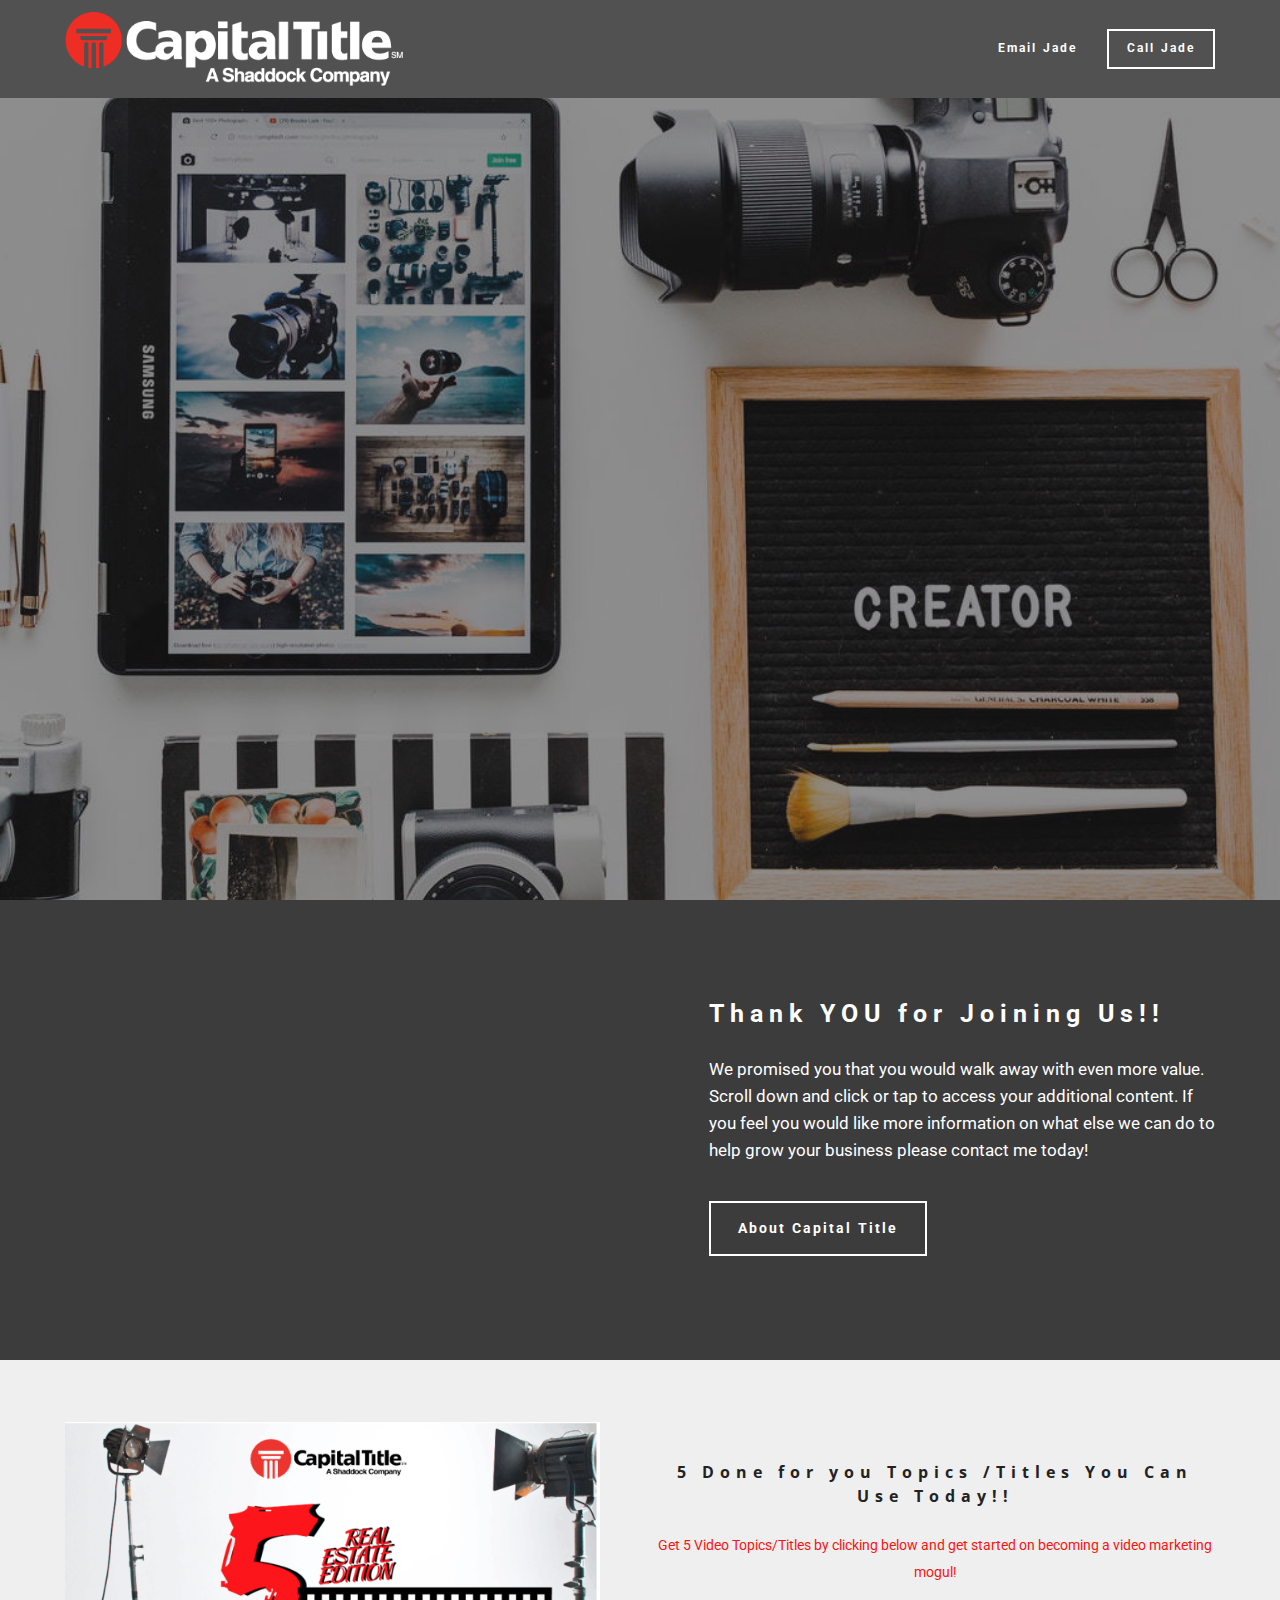
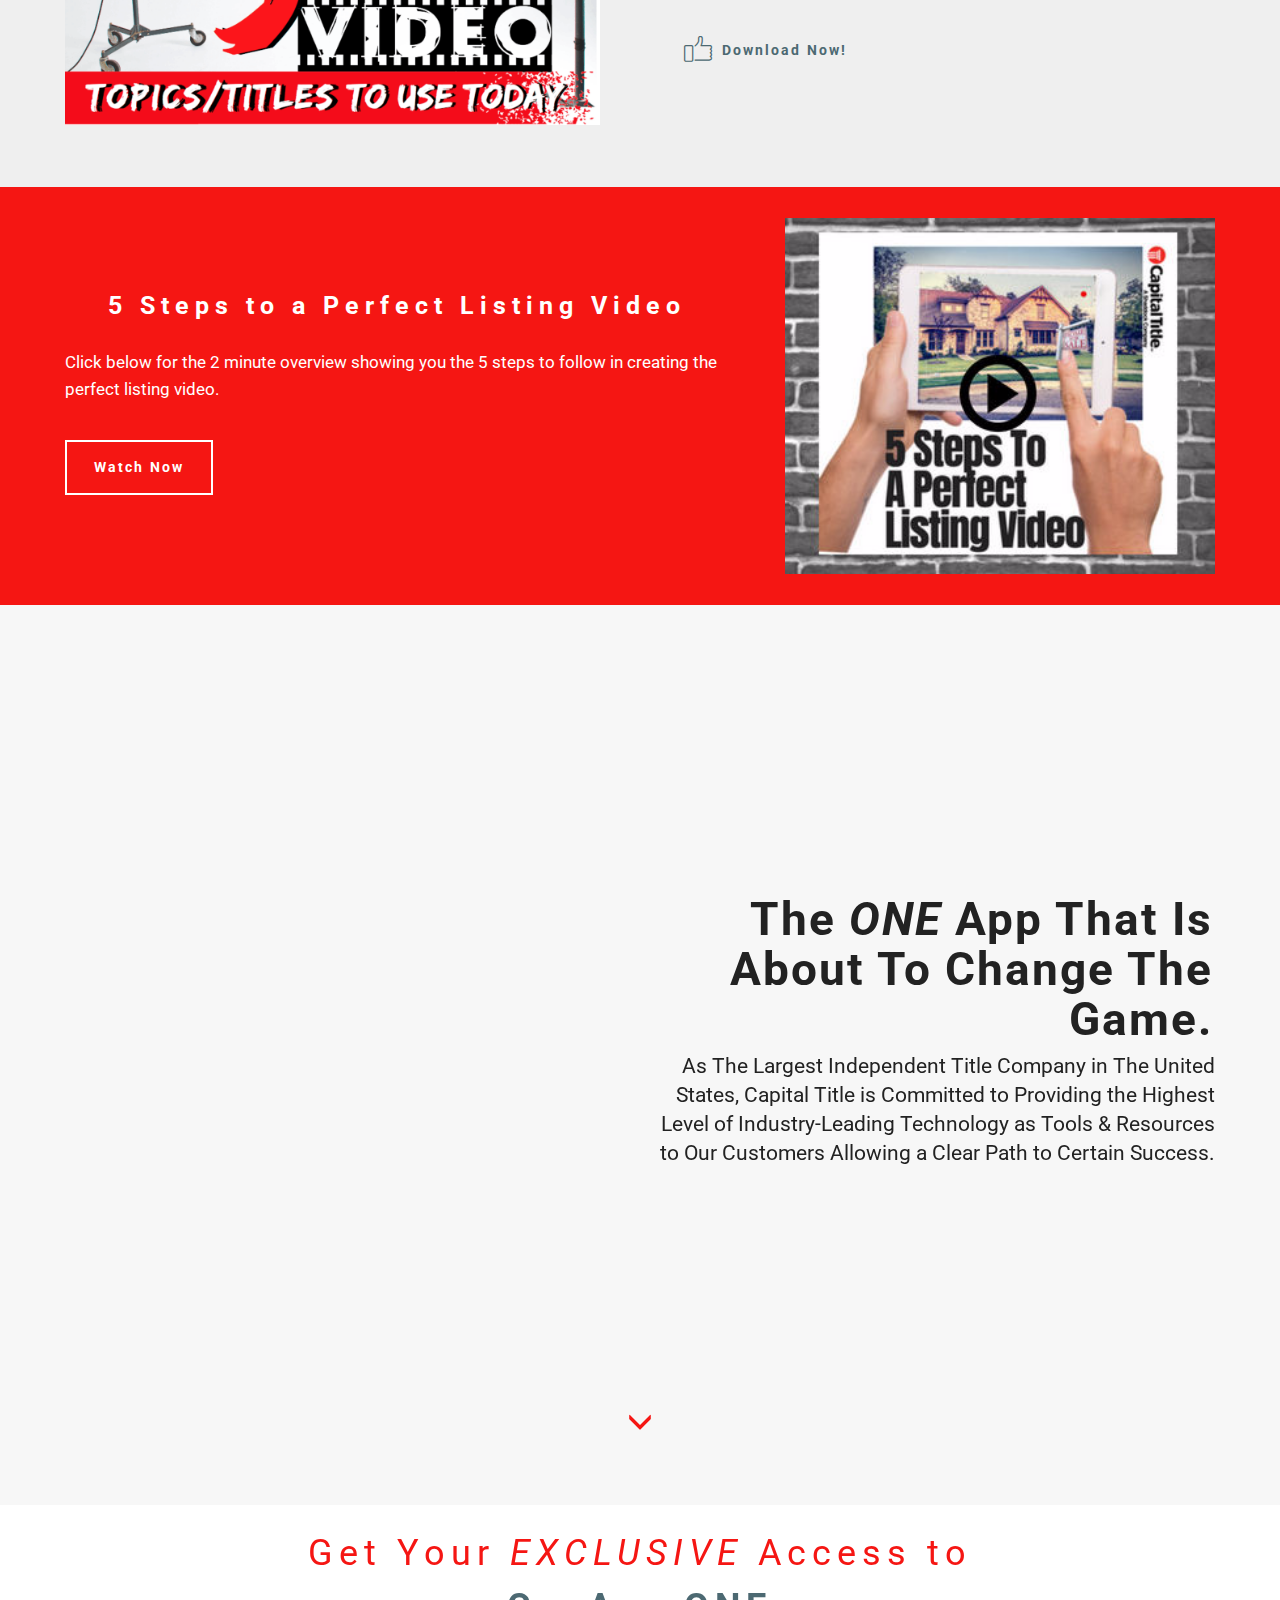
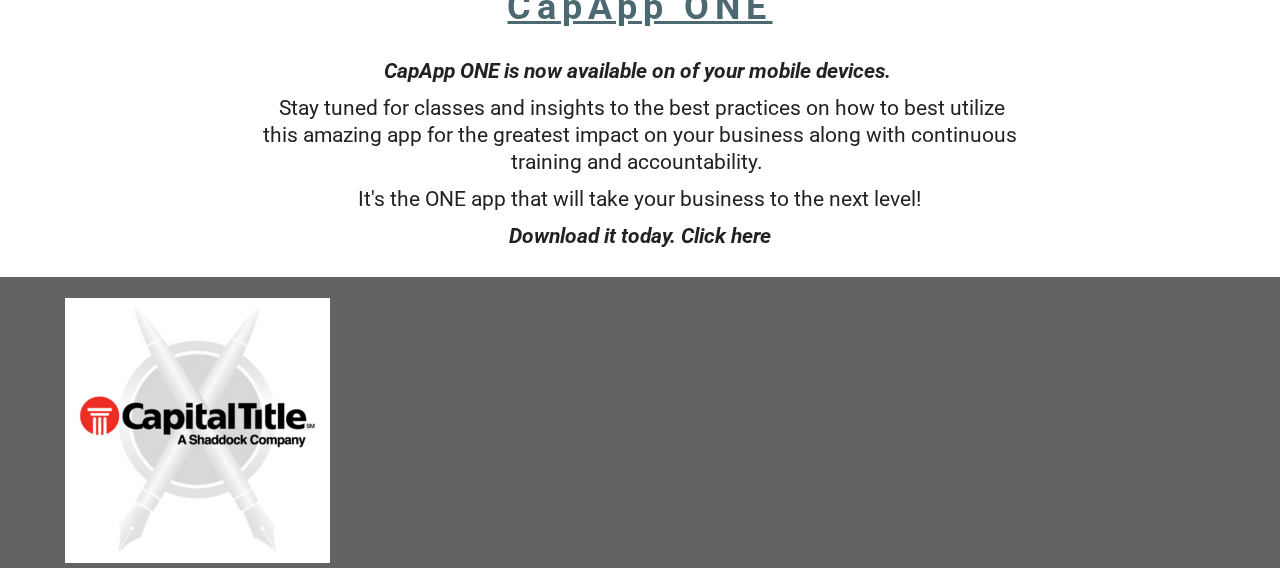
==== commit b9b98620: "create github pages" ====
--- a/index.html
+++ b/index.html
@@ -44,7 +44,7 @@
     </div>
 </section>
 
-<section class="engine"><a href="https://mobirise.me/e">make a website for free</a></section><section class="mbr-box mbr-section mbr-section--relative mbr-section--fixed-size mbr-section--full-height mbr-section--bg-adapted mbr-parallax-background mbr-after-navbar" id="header1-0" data-rv-view="2" style="background-image: url(assets/images/mbr-1-1620x1080.jpg);">
+<section class="engine"><a href="https://mobirise.me/g">how to build a site</a></section><section class="mbr-box mbr-section mbr-section--relative mbr-section--fixed-size mbr-section--full-height mbr-section--bg-adapted mbr-parallax-background mbr-after-navbar" id="header1-0" data-rv-view="2" style="background-image: url(assets/images/mbr-1-1620x1080.jpg);">
     <div class="mbr-box__magnet mbr-box__magnet--sm-padding mbr-box__magnet--center-center">
         <div class="mbr-overlay" style="opacity: 0.5; background-color: rgb(34, 34, 34);"></div>
         <div class="mbr-box__container mbr-section__container container">
@@ -186,10 +186,10 @@
     
 </section>
 
-<section class="mbr-section mbr-section--relative mbr-section--fixed-size" id="contacts1-y" data-rv-view="20" style="background-color: rgb(255, 255, 255);">
-    
+<section class="mbr-section mbr-section--relative mbr-section--fixed-size mbr-parallax-background" id="contacts1-y" data-rv-view="20" style="background-image: url(assets/images/mbr-2-1620x1080.jpg);">
+    <div class="mbr-overlay" style="background-color: rgb(60, 60, 60); opacity: 0.8;"></div>
     <div class="mbr-section__container container">
-        <div class="mbr-contacts mbr-contacts--wysiwyg row" style="padding-top: 45px; padding-bottom: 15px;">
+        <div class="mbr-contacts mbr-contacts--wysiwyg row" style="padding-top: 15px; padding-bottom: 0px;">
             <div class="col-sm-4">
                 <div><img src="assets/images/red-and-orange-shape-logo-1-265x265.png" class="mbr-contacts__img mbr-contacts__img--left"></div>
             </div>
--- a/assets/mobirise/css/mbr-additional.css
+++ b/assets/mobirise/css/mbr-additional.css
@@ -124,7 +124,6 @@
 
 
 
-
 #ext_menu-z .mbr-brand__name {
   font-size: 16px;
 }
@@ -223,11 +222,3 @@
 #msg-box3-15 .mbr-article P {
   font-size: 21px;
 }
-#contacts2-18 STRONG {
-  color: #ffffff;
-}
-#contacts2-18 P {
-  color: #ffffff;
-  font-size: 16px;
-  font-family: 'Open Sans', sans-serif;
-}
